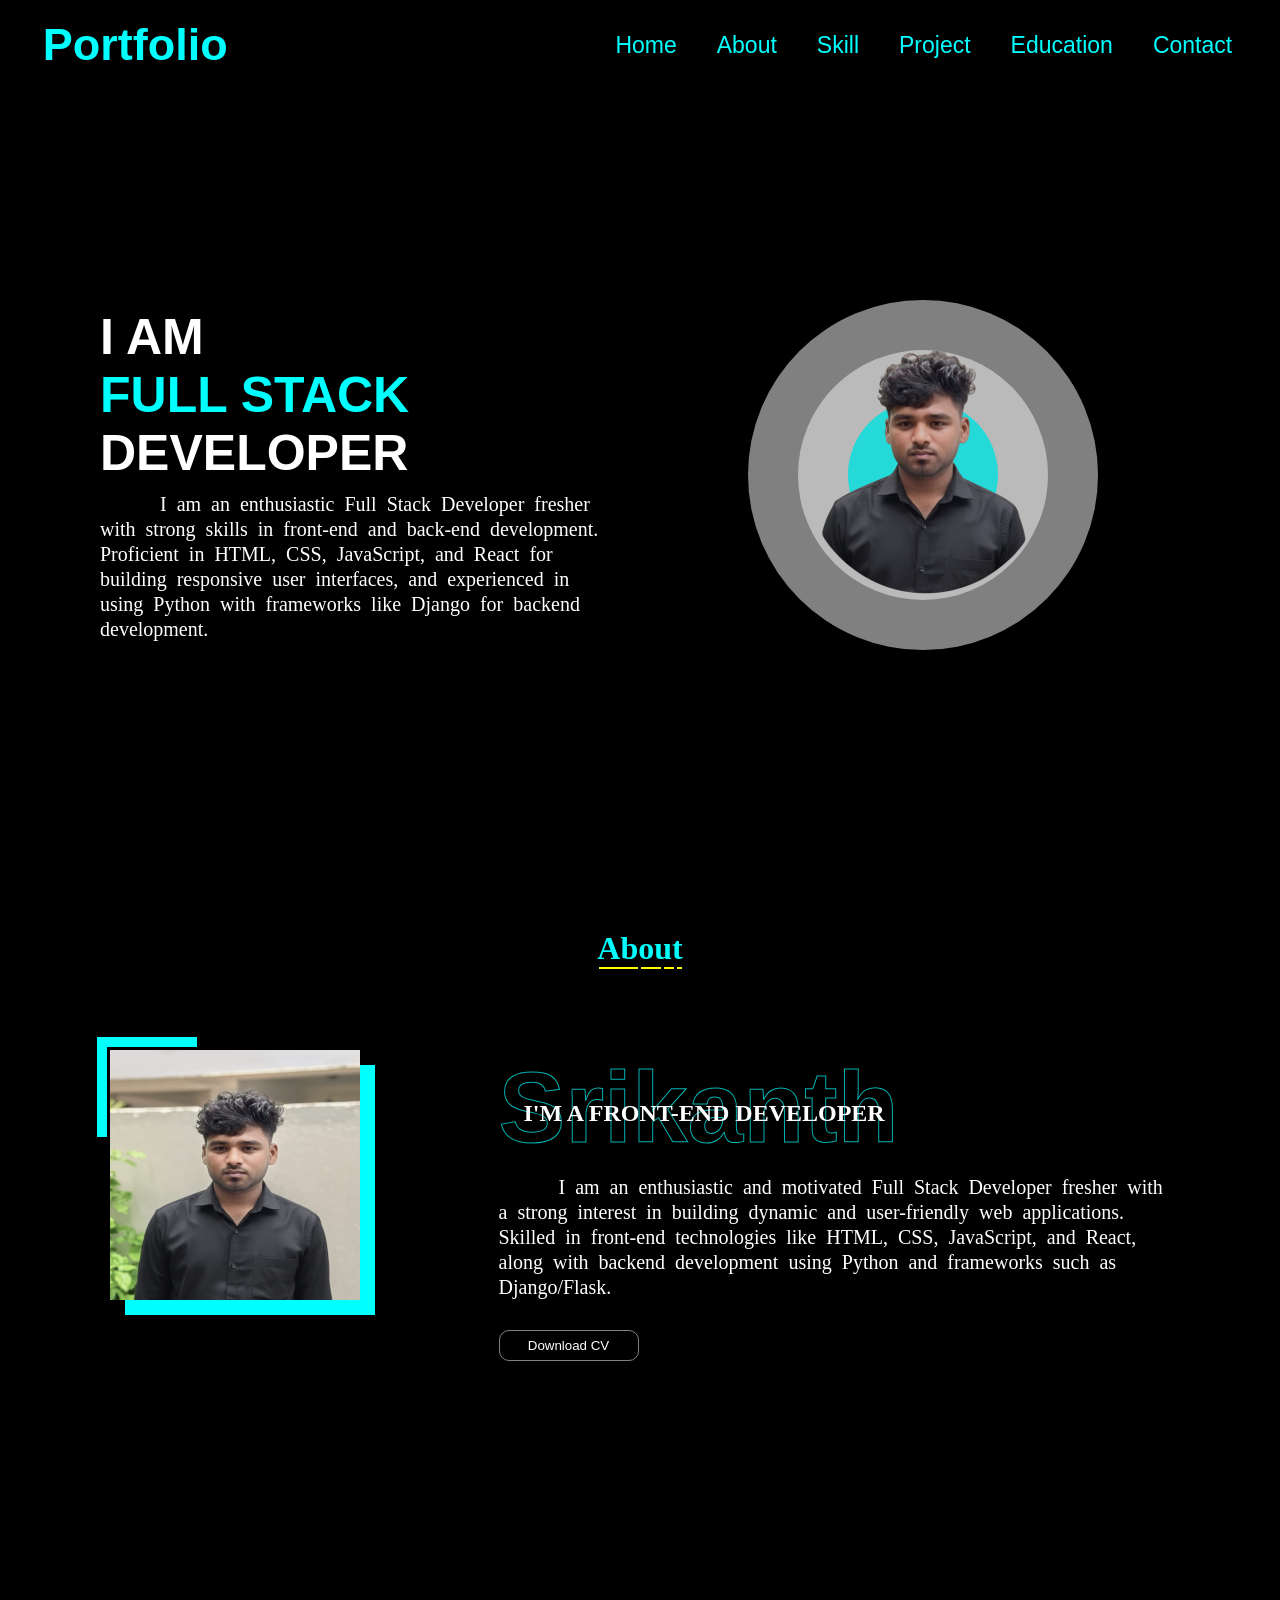
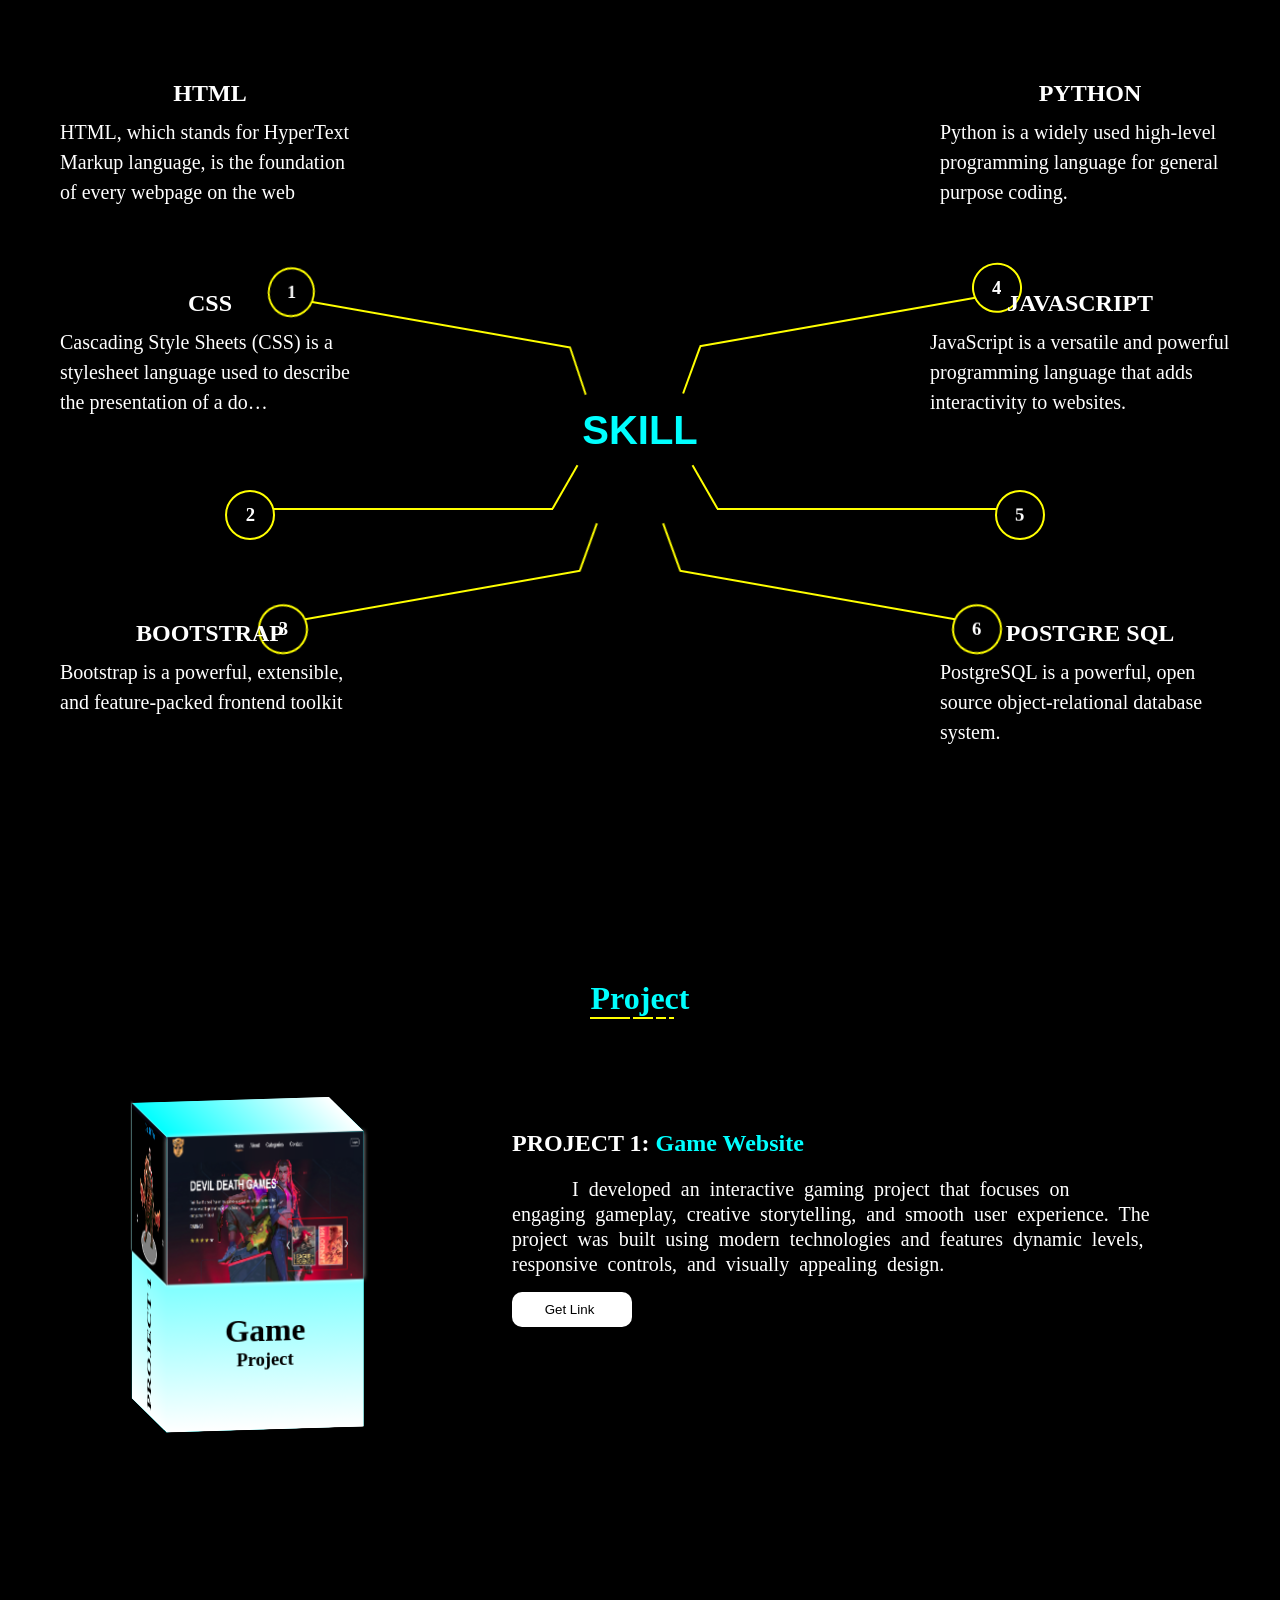
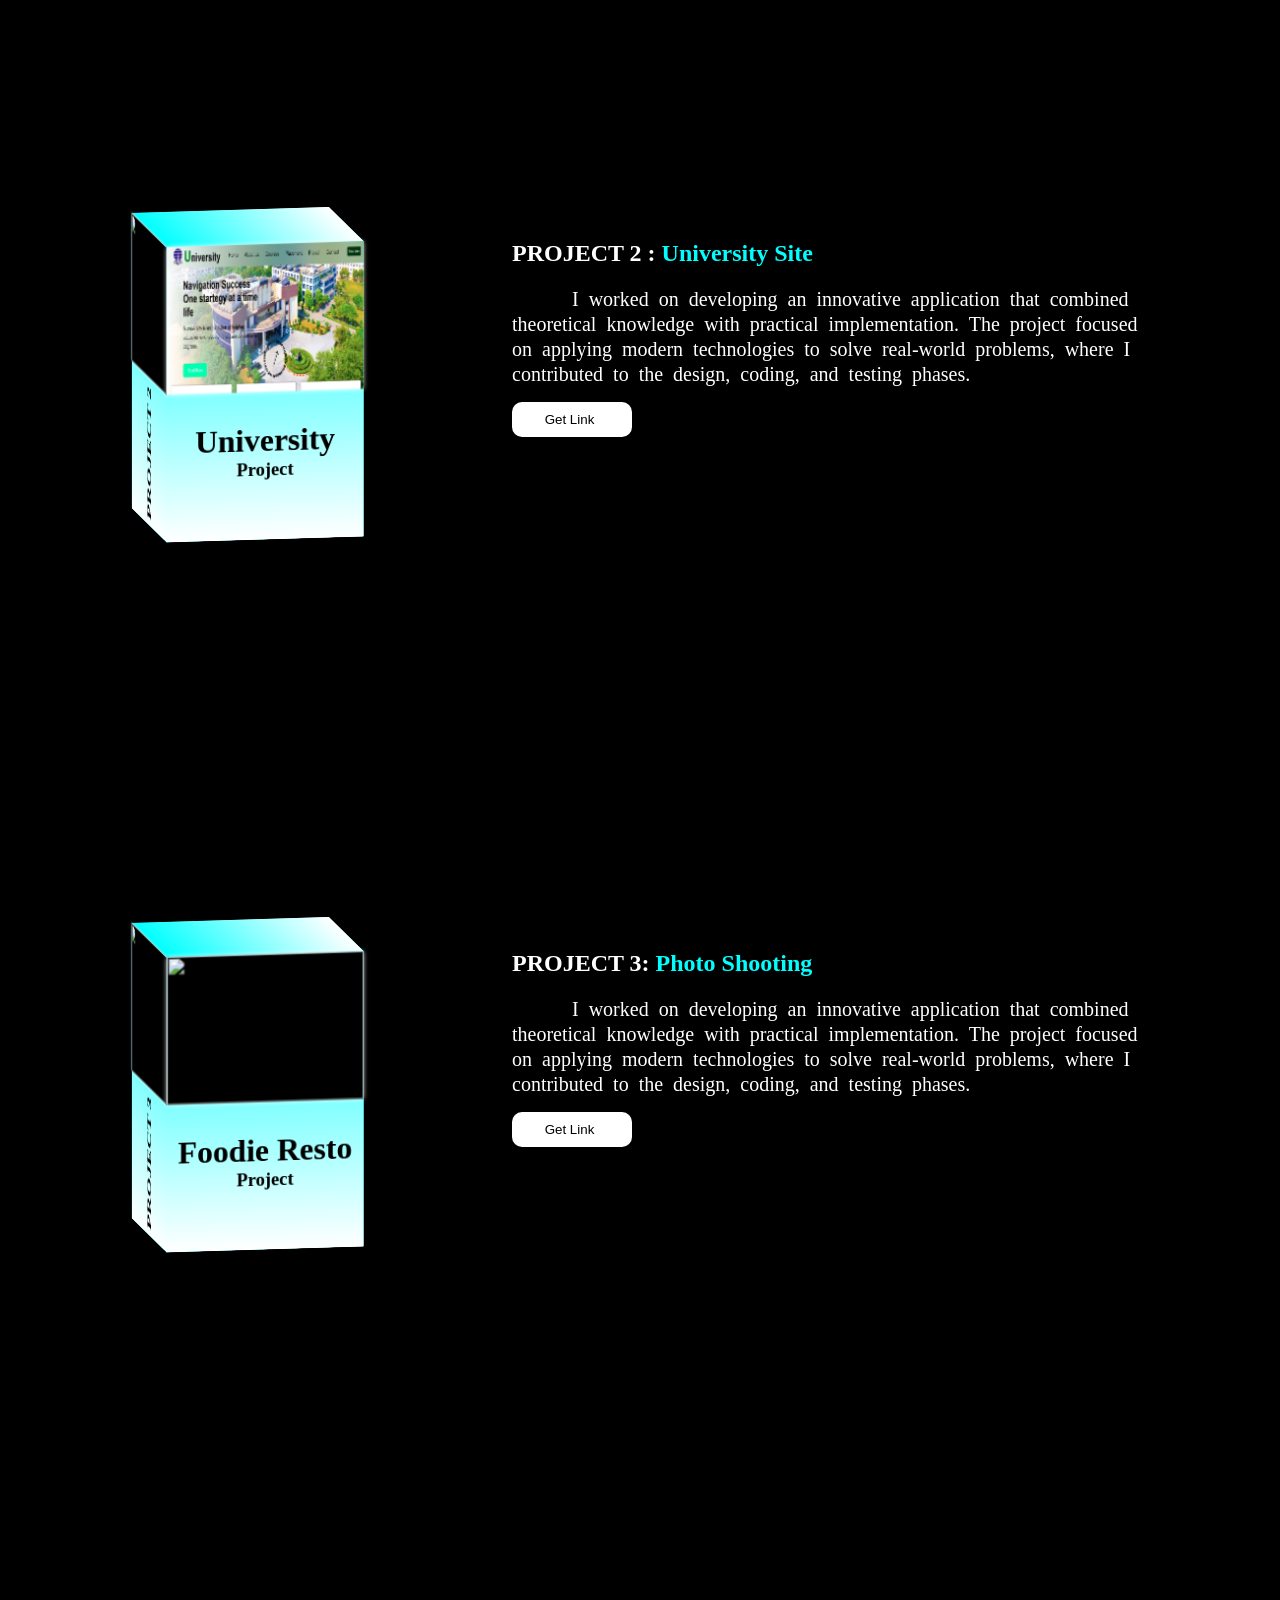
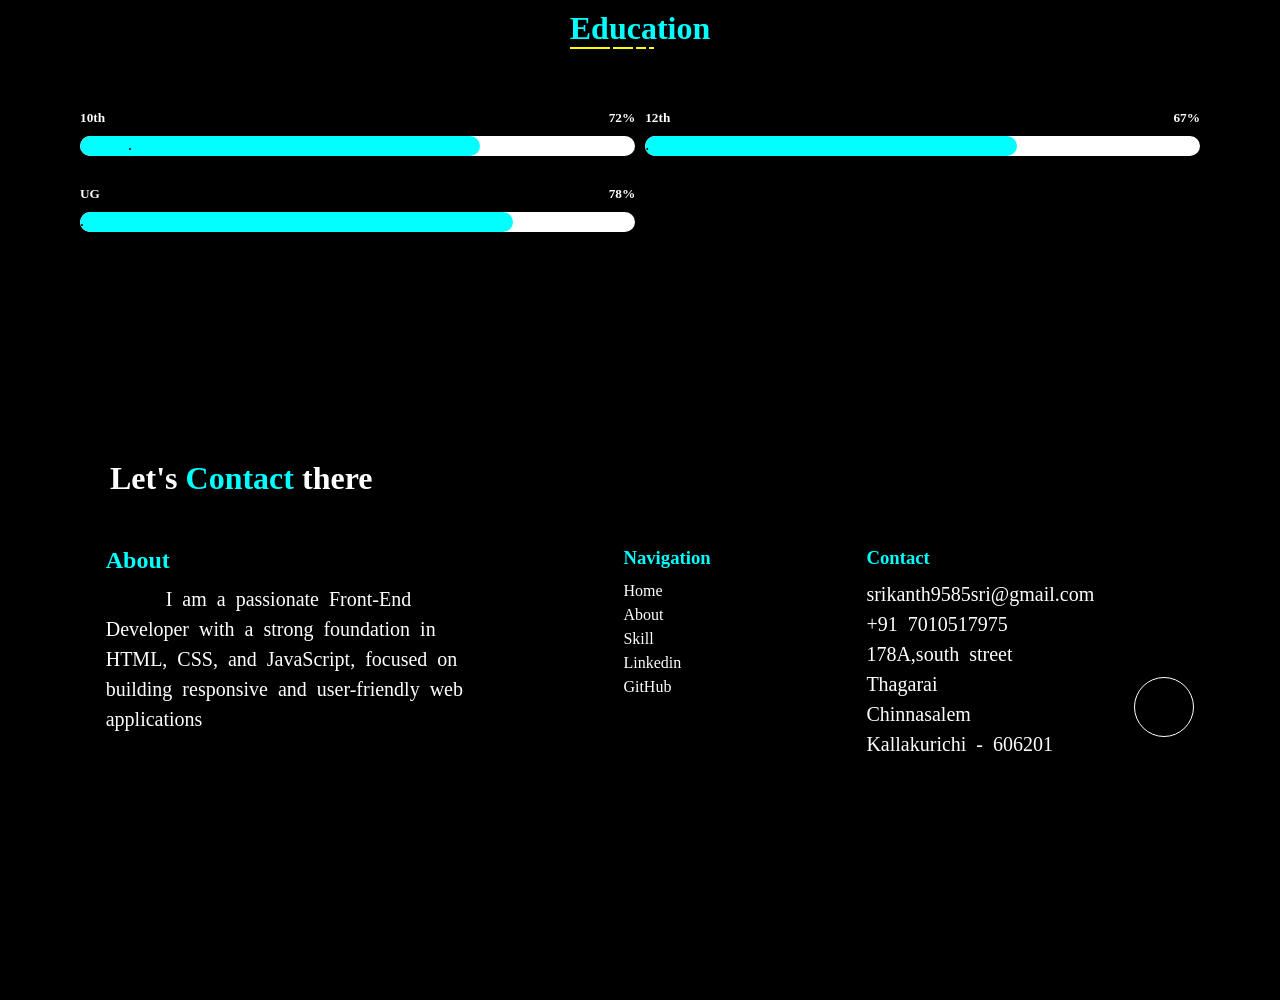
==== index.html @ 0488d689 "Rename index.html.html to index.html" ====
<!DOCTYPE html>
<html>
<head>
    <title>My Portfolio</title>
    <meta name="viewport" content="width=device-width, initial-scale=2.0">
    <link rel="stylesheet" href="https://cdnjs.cloudflare.com/ajax/libs/font-awesome/7.0.1/css/all.min.css" integrity="sha512-2SwdPD6INVrV/lHTZbO2nodKhrnDdJK9/kg2XD1r9uGqPo1cUbujc+IYdlYdEErWNu69gVcYgdxlmVmzTWnetw==" crossorigin="anonymous" referrerpolicy="no-referrer" />
    <link rel="stylesheet" type="text/css" href="./Portfolio.css">
</head>
<body>
    <!--over all div-->
    <div class="main">
        <!--nav bar section-->
        <div class="nav-bar">
            <nav>
                <h1>Portfolio </h1>
                <input type="checkbox" id="abc">
                <label for="abc">
                     <i class="fa-solid fa-bars"></i>
                </label>
                <div class="subNav">
                    <a class="a1" href="#my-info"> Home </a>
                    <a class="a2" href="#my-about"> About </a>
                    <a class="a3" href="#my-skill">Skill</a>
                    <a class="a4" href="#my-skill-2">Skill</a>
                    <a href="#my-project"> Project</a>
                    <a href="#my-eduction">Education</a>
                    <a href="#my-contact">Contact</a>
                    <!-- <div class="empty"></div> -->
                </div>
            </nav>
        </div>
        <!--my carrier-->
          <div class="my-info" id="my-info">
            <!--basic info-->
           <div class="basic-info">
                <h1>I AM </h1>
                <h1>FULL STACK</h1>
                <h1> DEVELOPER</h1>
                <p class="p1">I am an enthusiastic Full Stack Developer fresher with strong skills in front-end and back-end development. Proficient in HTML, CSS, JavaScript, and React for building responsive user interfaces, and experienced in using Python with frameworks like Django for backend development.</p>
            </div>
            <!--my profile pic-->
            <div class="my-profile-pic">
                <div class="circle-1">
                    <div class="circle-2">
                        <div class="circle-3">

                        </div>
                    </div>
                </div>
                <img class="my-pic" src="./sri picture 4.png">
                <p class="p2">I am an enthusiastic Full Stack Developer fresher with strong skills in front-end and back-end development. Proficient in HTML, CSS, JavaScript, and React for building responsive user interfaces, and experienced in using Python with frameworks like Django for backend development.</p>
            </div>
        </div>
        <!--my about page-->
        <div class="my-about" id="my-about">
            <div class="about-one">
                   <h1>About</h1>
                   <div class="line1">
                       <div class="sp">
                        <span></span>
                        <span></span>
                        <span></span>
                        <span></span>
                        </div>
                   </div>
            </div>
            <!--my about pic-->
             <div class="my-about-two">
                <div class="profile-pic-two">
                    <div class="border-1"></div>
                     <img class="my-pic2" src="./srikanth.jpg">
                </div>
                <!--my about content-->
                <div class="my-about-con">
                    <div class="name1">
                        <h1>Srikanth</h1>
                        <h5>I'M A FRONT-END DEVELOPER</h5>
                    </div>
                    <p>I am an enthusiastic and motivated Full Stack Developer fresher with a strong interest in building dynamic and user-friendly web applications. Skilled in front-end technologies like HTML, CSS, JavaScript, and React, along with backend development using Python and frameworks such as Django/Flask.</p>
                    <div class="bttn">
                    
                    <button class="btn1">Download CV <i class="fa-solid fa-file-arrow-down"></i></button>
                    </div>
                </div>
            </div>
         </div>
         <!--my skills-->
         <div class="my-skill" id="my-skill">
             <h1>SKILL</h1>
            <!-- <img src="./Group 2.png"> -->
             <div class="yllow-box">
                <div class="yline-1">
                <div class="codey-1"> </div>
                <div class="codey-2"></div>
                <div class="numy-1"><h3>4</h3></div>
            </div>
            <div class="yline-2">
                <div class="codey-1"> </div>
                <div class="codey-2"></div>
                <div class="numy-2"><h3>1</h3></div>
            </div>
             <div class="yline-3">
                <div class="codey-1"> </div>
                <div class="codey-2"></div>
                <div class="numy-3"><h3>5</h3></div>
            </div>
             <div class="yline-4">
                <div class="codey-1"> </div>
                <div class="codey-2"></div>
                <div class="numy-4"><h3>2</h3></div>
            </div>
             <div class="yline-5">
                <div class="codey-1"> </div>
                <div class="codey-2"></div>
                <div class="numy-6"><h3>3</h3></div>
            </div>
             <div class="yline-6">
                <div class="codey-1"> </div>
                <div class="codey-2"></div>
                <div class="numy-5"><h3>6</h3></div>
            </div>
    
            
            </div>
            <div class=" skill skill-1">
                <h2>HTML</h2>
                <p>HTML, which stands for HyperText Markup language, is the foundation of every webpage on the web </p>
            </div>
            <div class=" skill skill-2">
                <h2>CSS</h2>
                <p>Cascading Style Sheets (CSS) is a stylesheet language used to describe the presentation of a do…</p>
            </div>
            <div class=" skill skill-3">
                <h2>BOOTSTRAP</h2>
                <p>Bootstrap is a powerful, extensible, and feature-packed frontend toolkit</p>
            </div>
            <div class=" skill skill-4">
                <h2>PYTHON</h2>
                <p>Python is a widely used high-level programming language for general purpose coding.</p>
            </div>
            <div class=" skill skill-5">
                <h2>JAVASCRIPT</h2>
                <p>JavaScript is a versatile and powerful programming language that adds interactivity to websites.</p>
            </div>
            <div class=" skill skill-6">
                <h2>POSTGRE SQL</h2>
                <p>PostgreSQL is a powerful, open source object-relational database system.</p>
            </div>
         </div>
         <!--My skill 2-->
         <div class="my-skill-2" id="my-skill-2">
            <div class="about-one">
                   <h1>Skill</h1>
                   <div class="line1">
                       <div class="sp5">
                        <span></span>
                        <span></span>
                        <span></span>
                        <span></span>
                        </div>
                   </div>
            </div>
            <div class="cont-skill">
              <div class="heading">
                <div class="num">
                    1
                </div>
                <div class="hed hed-line">
                    <h2>HTML</h2>
                </div>
              </div>
              <p>HTML, which stands for HyperText Markup language, is the foundation of every webpage on the web </p>
            </div>
             <div class="cont-skill">
              <div class="heading">
                <div class="num">
                    2
                </div>
                <div class="hed hed-line-2">
                    <h2>CSS</h2>
                </div>
              </div>
              <p>HTML, which stands for HyperText Markup language, is the foundation of every webpage on the web </p>
            </div>
             <div class="cont-skill">
              <div class="heading">
                <div class="num">
                    3
                </div>
                <div class="hed hed-line-3">
                    <h2>BOOTSTRAP</h2>
                </div>
              </div>
              <p>HTML, which stands for HyperText Markup language, is the foundation of every webpage on the web </p>
            </div>
             <div class="cont-skill">
              <div class="heading">
                <div class="num">
                    4
                </div>
                <div class="hed hed-line-4">
                    <h2>PYTHON</h2>
                </div>
              </div>
              <p>HTML, which stands for HyperText Markup language, is the foundation of every webpage on the web </p>
            </div>
             <div class="cont-skill">
              <div class="heading">
                <div class="num">
                    5
                </div>
                <div class="hed hed-line-5">
                    <h2>JAVASCRIPT</h2>
                </div>
              </div>
              <p>HTML, which stands for HyperText Markup language, is the foundation of every webpage on the web </p>
            </div>
             <div class="cont-skill">
              <div class="heading">
                <div class="num">
                    6
                </div>
                <div class="hed hed-line-6">
                    <h2>Django</h2>
                </div>
              </div>
              <p>HTML, which stands for HyperText Markup language, is the foundation of every webpage on the web </p>
            </div>
         </div>
         <!--my projects -->
         <div class="my-project" id="my-project">
            <div class="about-one">
                   <h1>Project</h1>
                   <div class="line2">
                       <div class="sp1">
                        <span></span>
                        <span></span>
                        <span></span>
                        <span></span>
                        </div>
                   </div>
            </div>
            <div class="my-project-1">
                    <div class="cube-pro-1">
                        <div class="cube">
                             <div class="face front">
                                <div class="face-1">
                                    <img src="./Screenshot 2025-10-05 213547.png">
                                </div>
                                <div>
                                   <h1>Game</h1>
                                   <h3>Project</h3>
                                </div>
                             </div>
                             <div class="face back"></div>
                             <div class="face right"></div>
                            <div class="face left">
                                <div class="left-1">
                                    <img src="./dddddddddddddd.png">
                                </div>
                                <h2>PROJECT 1</h2>    
                            </div>
                            <div class="face top"></div>
                            <div class="face bottom"></div>
                        </div>  
    
                    </div>
                    <div class="pro-cont-1">
                        <h2>PROJECT 1: <span>Game Website</span></h2>
                        <p>I developed an interactive gaming project that focuses on engaging gameplay, creative storytelling, and smooth user experience. The project was built using modern technologies and features dynamic levels, responsive controls, and visually appealing design.</p>
                        <button> Get Link <i class="fa-solid fa-link link1"></i></button>
                    </div>
            </div>
            <div class="my-project-1">
                    <div class="cube-pro-1">
                        <div class="cube">
                             <div class="face front">
                                <div class="face-1">
                                    <img src="./university.png">
                                </div>
                                <div>
                                   <h1>University</h1>
                                   <h3>Project</h3>
                                </div>
                             </div>
                             <div class="face back"></div>
                             <div class="face right"></div>
                            <div class="face left">
                                <div class="left-1">
                                    <img src="">
                                </div>
                                <h2>PROJECT 2</h2>    
                            </div>
                            <div class="face top"></div>
                            <div class="face bottom"></div>
                        </div>  
    
                    </div>
                    <div class="pro-cont-1">
                        <h2>PROJECT 2 :<span> University Site</span></h2>
                        <p>I worked on developing an innovative application that combined theoretical knowledge with practical implementation. The project focused on applying modern technologies to solve real-world problems, where I contributed to the design, coding, and testing phases.</p>
                        <button>  Get Link <i class="fa-solid fa-link link1"></i></button>
                    </div>
            </div>
            <div class="my-project-1">
                    <div class="cube-pro-1">
                        <div class="cube">
                             <div class="face front">
                                <div class="face-1">
                                    <img src="httpsrses/uploads/thumbnails/course_thumbnails/optimized/course_thumbnail_default_361687457400.jpg">
                                </div>
                                <div>
                                   <h1>Foodie Resto</h1>
                                   <h3>Project</h3>
                                </div>
                             </div>
                             <div class="face back"></div>
                             <div class="face right"></div>
                            <div class="face left">
                                <div class="left-1">
                                    <img src="https://tse1.mm.bing.net/th/id/OIP.FRP3tiXxuG8oW-IWGEvLvAHaHa?w=900&h=900&rs=1&pid=ImgDetMain&o=7&rm=3">
                                </div>
                                <h2>PROJECT 3</h2>    
                            </div>
                            <div class="face top"></div>
                            <div class="face bottom"></div>
                        </div>  
    
                    </div>
                    <div class="pro-cont-1">
                        <h2>PROJECT 3: <span>Photo Shooting</span></h2>
                        <p>I worked on developing an innovative application that combined theoretical knowledge with practical implementation. The project focused on applying modern technologies to solve real-world problems, where I contributed to the design, coding, and testing phases.</p>
                        <button> Get Link <i class="fa-solid fa-link link1"></i></button>
                    </div>
            </div>
            
            

        
    </div>
    <!--my education page-->
    <div class="my-education" id="my-eduction">
        <div class="demo">
         <div class="about-one">
                   <h1>Education</h1>
                   <div class="line3">
                       <div class="sp2">
                        <span></span>
                        <span></span>
                        <span></span>
                        <span></span>
                        </div>
                   </div>
            </div>
            <div class="percentage">
                <!--10th qualification-->
                <div class="tenth">
                    <div class="grade">
                    <h5>10th</h5>
                    <h5>72%</h5>
                   </div>
                    <div class="grade-1">
                    <p class="span1">.</p>
                    </div>
              </div>
              <!--12th qualification-->
                <div class="tenth">
                    <div class="grade">
                    <h5>12th</h5>
                    <h5>67%</h5>
                   </div>
                    <div class="grade-1">
                    <span class="span2">.</span>
                    </div>
              </div>
              <!--UG qualification-->
               <div class="tenth">
                    <div class="grade">
                    <h5>UG</h5>
                    <h5>78%</h5>
                   </div>
                    <div class="grade-1">
                    <span class="span3">.</span>
                    </div>
              </div>
                
            </div>
            
           
        </div>
    </div>
         <div class="my-conact" id="my-contact">
            <h1>Let's <span>Contact</span> there</h1>
            <div class="last-about">
                <div class="last-about-1">
                    <h2>About</h2>
                    <p>I am a passionate Front-End Developer with a strong foundation in HTML, CSS, and JavaScript, focused on building responsive and user-friendly web applications</p>
                    <div class="last-icons">
                        <i class="fa-brands fa-facebook"></i>
                        <i class="fa-brands fa-youtube"></i>
                        <i class="fa-brands fa-instagram"></i>
                        <i class="fa-brands fa-x-twitter"></i>
                    </div>
                </div>
                <div class="navigation">
                    <h3>Navigation</h3>
                    <a>Home</a>
                    <a>About</a>
                    <a>Skill</a>
                    <a>Linkedin</a>
                    <a>GitHub</a>
                </div>
                <div class="contact">
                    <div class="contact-1">
                    <h3>Contact</h3>
                    <p>srikanth9585sri@gmail.com</p>
                    <p>+91 7010517975</p>
                    <p>178A,south street</p>
                    <p>Thagarai</p>
                    <p>Chinnasalem</p>
                    <P>Kallakurichi - 606201</P>
                    </div>
                    <div class="angle">
                          <div class="angles-up">
                             <a href="#my-info"><i class="fa-solid fa-angles-up"></i></a>
                        </div>
                    </div>
                </div>
                
            </div>
         </div>
         <div class="clip-path1">
            <div class="path-1">
                <div class="path-2">
                    <div class="path-cont">
                    <table>
                    <tr><td><a href=""><img class="logo1" src="./logos_google-gmail.png"></a></td> <td><a>srikanth202sri@gmail.com</a></td></tr>
                    <tr><td><a href=""><img class="logo1" src="./Group.png"></a></td> <td><a>+91 7010517975</a></td></tr>
                    <tr><td><a href=""><img class="logo2" src="./Vector.png"></a></td> <td><a>Chennai</a></td></tr>
                    <tr><td><a href=""><img class="logo1" src="./skill-icons_linkedin.png"></a></td> <td><a>Linkedin</a></td></tr>
                    <tr><td><a href=""><img class="logo1" src="./Group (1).png"></a></td> <td><a>GitHub</a></td></tr>
                    </table>
                    <div class="angle">
                          <div class="angles-up-1">
                             <a href="#my-info"><i class="fa-solid fa-angles-up"></i></a>
                        </div>
                    </div>
                    </div>
                </div>
            </div>
         </div>
    </div>
</body>
</html>
---- Portfolio.css ----
@import url('https://fonts.googleapis.com/css2?family=Poppins:ital,wght@0,100;0,200;0,300;0,400;0,500;0,600;0,700;0,800;0,900;1,100;1,200;1,300;1,400;1,500;1,600;1,700;1,800;1,900&display=swap');
* {
    padding: 0px;
    margin: 0px;
    box-sizing: border-box;
}
body
{
    background-color: black;
}
nav {
    width: 98%;
    display: flex;
    justify-content: space-between;
    align-items: center;
    background-color: black;
    font-family: sans-serif;
    position: fixed;
    color: #00FFFF;
    left:50%;
    transform: translateX(-50%);
    padding: 10px 30px;
    z-index: 999;
    top: 0px;
    height: 90px;
    box-shadow: rgba(0, 0, 0, 0.19) 0px 10px 20px, rgba(0, 0, 0, 0.23) 0px 6px 6px;
} 
nav h1 {
    font-size: 45px;
}
nav i
{
    font-size: 25px;
}
nav .subNav {
    display: flex;
    justify-content:center;
    align-items: center;
    gap: 30px;
    transition: all 1s;
    position: relative;
}
nav .subNav a {
    text-decoration: none;
    color: #00FFFF;
    font-size: 23px;
    /* background-color: wheat; */
    padding: 5px;
    font-family: sans-serif;
    position: relative;
    border: none;
    overflow: hidden;
    transition: all 1s;
    border-radius: 5px;
   
}
.subNav a:hover
{
    color: black;
     z-index: 1;
      border-radius: 5px;
}
/* nav .subNav a::before {
    content: "";
    height: 0%;
    width: 100%;
    position: absolute;
    background-color: white;
    left: 0px;
    bottom: 0px;
    transition: all 1s;
} */
nav .subNav a::after {
    content: "";
    height: 100%;
    width: 0%;
    position: absolute;
    background-color: #00FFFF;
    left: 0px;
    top: 0px;
    transition: all 1s;
    border-radius: 5px;
   
    z-index: -1;
}
.a4
{
    display: none;
}
 nav .subNav a:hover::after {
    width: 100%;
}
input:checked~.subNav
{
    right: 5%;
}

.cube {
    margin-top: 40px;
    width: 200px;
    height: 200px;
    position: relative;
    transform-style: preserve-3d;
    animation: spin 5s infinite linear;
    transform: rotateX(-10deg) rotateY(10deg);
}
.face {
    position: absolute;
    width: 200px;
    height: 200px;
    left: 150px;
     animation: face 1s 1;
     /* overflow: hidden; */


}
.face-1
{
    width: 100%;
    height: 50%;
    position: absolute;
    top: 0;
    background-color: black ;
    animation-name: proface;
    animation-timing-function: linear;
    animation-timeline: view();
    animation-range: entry;
}
@keyframes proface 
{
    from 
    {
        transform: scale(0);
    }
    to 
    {
        transform: scale(1);
    }
}
.face-1 img
{
    width: 100%;
    height: 100%;
    box-shadow: 0px 0px 5px white;
}
.left-1 img
{
     width: 100%;
    height: 100%;
    box-shadow: 0px 0px 5px white;
}
.left-1
{
    width: 100%;
    height: 50%;
      position: absolute;
    top: 0;
    background-color: black;
    animation-name: proleft;
    animation-timing-function: linear;
    animation-timeline: view();
    animation-range: entry;
}
@keyframes proleft 
{
    from 
    {
        transform: scale(0);
    }
    to 
    {
        transform: scale(1);
    }
}
.top {
    background-color: white;
    transform: rotateX(90deg) translateZ(100px);
     background-image: linear-gradient(to right, #00FFFF,white);
}
.bottom {
     background-image: linear-gradient(to right, #00FFFF,white);
    transform: rotateX(90deg) translateZ(-200px);
}
.right {
     background-image: linear-gradient(to right, #00FFFF,white);
    transform: rotateY(90deg) translateZ(100px);
    height: 300px;
}
.left {
     background-image: linear-gradient(#00FFFF,white);
    transform: rotateY(-90deg) translateZ(100px);
    height: 300px;
}
.left h2
{
    transform: rotate(270deg) rotateX(-10deg) ;
    font-size: 25px;
    margin-top: 180px;
}
.back{
     background-image: linear-gradient(to right, #00FFFF,white);
    transform: rotateX(-180deg) translateZ(100px);
    height: 300px;

}
.front {
    background-image: linear-gradient(#00FFFF,white);
    transform: rotateX(0deg) translateZ(100px);
    height: 300px;
    display: flex;
    align-items: center;
    padding-top: 120px;
    justify-content: center;
    text-align: center;
}
nav label
{
    display: none;
    color: white;
}
input
{
    display: none;
}
.my-info
{
    padding: 100px;
    padding-top: 50px;
    padding-bottom: 0px;
    display: flex;
    justify-content: space-around;
    align-items: center;
    min-height: 100vh;
    background-color: black;
     animation-name: pro;
    animation-timing-function: linear;
    animation-timeline: view();
    animation-range: entry;
}
.basic-info
{
    width: 50%;
}
.my-info h1
{
    font-size: 50px;
    color: white;
    font-family: sans-serif;
}
.my-info p
{
    color: white;
    padding-top: 10px;
    line-height: 25px;
    font-size: 20px;
    text-align: left;
    word-spacing: 5px;
}
i
{
    color: white;
}
.basic-info h1:nth-child(2)
{
    color: #00FFFF;
   
}
.p2
{
    display: none;
}
.my-profile-pic
{
    position: relative;
    display: flex;
    justify-content: center;
    align-items: center;
    width: 50%;
    margin-left: 50px;
}
.circle-1
{
    
    background-color: gray;
    width: 350px;
    opacity: 1;
    height: 350px;
    display: flex;
    justify-content: center;
    align-items: center;
    border-radius: 50%;
}
.circle-2
{
    background-color: lightgrey;
    width: 250px;
    opacity: 0.7;
    height: 250px;
    display: flex;
    justify-content: center;
    align-items: center;
    border-radius: 50%;
}
.circle-3
{

    background-color: #00FFFF;
    width: 150px;
    height: 150px;
    border-radius: 50%;
}
.my-pic 
{ 
    position: absolute;
    z-index: 9;
    width: 250px;
    height: 250px;
    animation-name: mypic;
    animation-duration: 0.5s;
    animation-iteration-count: 1;
    animation-delay: 0.5s;
}
@keyframes mypic 
{
    0%
    {
        transform: scale(0.3);
        opacity: 0.3;
    }
    10%
    {
        transform: scale(0.4);
        opacity: 0.4;
    }
    20%
    {
        transform: scale(0.5);
        opacity: 0.5;
    }
    30%
    {
        transform: scale(0.6);
        opacity: 0.6;
    }
    40%
    {
        transform: scale(0.7);
        opacity: 0.7;
    }
    50%
    {
        transform: scale(0.8);
        opacity: 0.8;
    }
    60%
    {
        transform: scale(0.9);
        opacity: 0.9;
    }
    70%
    {
        transform: scale(1);
        opacity: 1;
    }
    80%
    {
        transform: scale(1.1);
    }
    90%
    {
        transform: scale(1.2);
        
    }
    95%
    {
        transform: scale(1.1);
    }
    100%
    {
        transform: scale(1);
    }
}
.my-about
{
    min-height: 80vh;
    display: flex;
    box-sizing: unset;
    padding: 30px 0px 30px 0px;
    scroll-margin: 130px;
    flex-direction: column;
     animation-name: pro;
    animation-timing-function: linear;
    animation-timeline: view();
    animation-range: entry;
}
.about-one
{
    text-align: center;
    color: #00FFFF;
    height: 100px;
}
.line1
{
    width: 83px;
    margin: auto;
    justify-content: center;
}
.line1 span, .line2 span, .line3 span
{
    display: inline-block;
    border-top: 2px solid yellow;
    text-align: left;
}
.line2
{
    width: 100px;
    margin: auto;
    justify-content: center;
}
.line3
{
    width: 140px;
    margin: auto;
    justify-content: center;
}
.sp
{
    display: flex;
    justify-content: left;
    text-align: left;
    gap: 3px;
}
.sp1
{
    display: flex;
    justify-content: left;
    text-align: left;
    gap: 3px;
}
.sp2
{
    display: flex;
    justify-content: left;
    text-align: left;
    gap: 3px;
}
.sp5
{
     display: flex;
    justify-content: left;
    text-align: left;
    margin-left: 10px;
    gap: 3px;
    /* overflow: hidden; */
}
.sp5 span:first-child
{
    width: 40px;
    animation-name: code5;
    animation-duration: 1.5s;
    animation-iteration-count: infinite;
}
.sp5 span:nth-child(2)
{
    width: 20px;
    animation-name: code6;
    animation-duration: 1.5s;
    animation-iteration-count: infinite;
}
.sp5 span:nth-child(3)
{
    width: 10px;
    animation-name: code7;
    animation-duration: 1.5s;
    animation-iteration-count: infinite;
}
.sp5 span:last-child
{
    width: 5px;
    animation-name: code8;
    animation-duration: 1.5s;
    animation-iteration-count: infinite;
}
@keyframes code5
{
    0%
    {
        width: 22px;
    }
    50%{
        width: 0px;
    }
    100%
    {
        width: 22px;
    }
}
@keyframes code6
{
    0%
    {
        width: 18px;
    }
    50%{
        width: 0px;
    }
    100%
    {
        width: 18px;
    }
}
@keyframes code7
{
    0%
    {
        width: 10px;
    }
    50%{
        width: 0px;
    }
    100%
    {
        width: 10px;
    }
}
@keyframes code8
{
    0%
    {
        width: 5px;
    }
    50%{
        width: 0px;
    }
    100%
    {
        width: 5px;
    }
}
.sp span:first-child
{
    width: 40px;
    animation-name: code1;
    animation-duration: 1.5s;
    animation-iteration-count: infinite;
}
.sp span:nth-child(2)
{
    width: 20px;
    animation-name: code2;
    animation-duration: 1.5s;
    animation-iteration-count: infinite;
}
.sp span:nth-child(3)
{
    width: 10px;
    animation-name: code3;
    animation-duration: 1.5s;
    animation-iteration-count: infinite;
}
.sp span:last-child
{
    width: 5px;
    animation-name: code4;
    animation-duration: 1.5s;
    animation-iteration-count: infinite;
}
p
{
    text-align: justify;    
}
.my-about-two
{

    display: flex;
    gap: 80px;
    margin-top: 20px;
    justify-content: space-around;
    padding: 0px 80px 0px 80px;
}
.sp1 span:first-child
{
    width: 40px;
    animation-name: line1;
    animation-duration: 1.5s;
    animation-iteration-count: infinite;
}
.sp1 span:nth-child(2)
{
    width: 20px;
    animation-name: line2;
    animation-duration: 1.5s;
    animation-iteration-count: infinite;
}
.sp1 span:nth-child(3)
{
    width: 10px;
    animation-name: line3;
    animation-duration: 1.5s;
    animation-iteration-count: infinite;
}
.sp1 span:last-child
{
    width: 5px;
    animation-name: line4;
    animation-duration: 1.5s;
    animation-iteration-count: infinite;
}
.sp2 span:first-child
{
    width: 40px;
    animation-name: line1;
    animation-duration: 1.5s;
    animation-iteration-count: infinite;
}
.sp2 span:nth-child(2)
{
    width: 20px;
    animation-name: line2;
    animation-duration: 1.5s;
    animation-iteration-count: infinite;
}
.sp2 span:nth-child(3)
{
    width: 10px;
    animation-name: line3;
    animation-duration: 1.5s;
    animation-iteration-count: infinite;
}
.sp2 span:last-child
{
    width: 5px;
    animation-name: line4;
    animation-duration: 1.5s;
    animation-iteration-count: infinite;
}
.my-about-con
{
    width: 60%;
     animation-name: pro;
    animation-timing-function: linear;
    animation-timeline: view();
    animation-range: entry;
}
.my-about-con p
{
    color: white;
    padding-top: 10px;
    line-height: 25px;
    font-size: 20px;
    text-align: left;
    word-spacing: 5px;

}
.profile-pic-two
{
    width: 250px;
    height: 250px;
    box-shadow: 15px 15px 0px #00FFFF;
    position: relative;
     animation-name: pro;
    animation-timing-function: linear;
    animation-timeline: view();
    animation-range: entry;
}
.heading
{
    position: relative;
    width: 200px;
    height: 80px;
    left: -60px;
}
.cont-skill
{
    padding-left: 60px;
    margin: 0px 30px 20px 30px;
    padding-right: 10px;

     animation-name: pro;
    animation-timing-function: linear;
    animation-timeline: view();
    animation-range: entry;
}
.cont-skill p
{
    color: white;
    margin-top: -40px;
     line-height: 25px;
    font-size: 20px;
}
.hed
{
    border-bottom: 2px solid yellow;
    width: 90px;
    color: white;
    padding: 5px 10px 2px 10px;
    position: absolute;
    left: 48px;
    top: -5px;
}
.hed-line-2
{
    width: 60px;
}
.hed-line-3
{
    width: 160px;
}
.hed-line-4
{
    width: 115px;
}
.hed-line-5
{
    width: 157px;
}
.num
{
    position: absolute;
    border: 2px solid yellow;
    width: 50px;
    height: 50px;
    display: flex;
    border-radius: 50%;
    color: white;
    justify-content: center;
    align-items: center;
}
.border-1
{
    height: 100px;
    width: 100px;
    position: absolute;
    border-left: 10px solid #00FFFF;
    border-top: 10px solid #00FFFF;
    top: -13px;
    left: -13px;
}
.my-pic2
{
    width: 100%;
    height: 100%;
}
.name1
{
    position: relative;
}
.name1 h5
{
    color: white;
    position: absolute;
    top: 50px;
    font-size: 24px;
    left:25px;
}
.bttn i
{
    color: #00FFFF;
}
.bttn
{
    display: flex;
    flex-direction: column;
    margin-top: 15px;
    
}

.btn1
{
    margin-top: 15px;
    background-color: black;
    border: 1px solid grey;
    color: white;
    padding: 7px 12px 7px 12px;
    border-radius: 10px;
    width: 140px;
}
.name1 h1
{
    font-size: 100px;
    font-family: sans-serif;
    -webkit-text-stroke-width: 1px;
    -webkit-text-stroke-color: #00FFFF;
    opacity: 0.7;
    animation: text1 3s infinite;
}
@keyframes text1
{
    0%
    {
        opacity: 0.3;
    }
    20%
    {
        opacity: 0.7;
    }
    40%
    {
        opacity: 1;
    }
    60%
    {
        opacity: 0.8;
    }
    80%
    {
        opacity: 0.5;
    }
    100%
    {
        opacity: 0.4;
    }
}
/* .subNav a:nth-child(2):hover 
{
    color: #00FFFF;
    background-color: red;
} */
.my-skill
{
    min-height: 100vh;
    width: 100%;
    text-align: center;
    position: relative;
     display: flex;
    justify-content: center;
    align-items: center;
    color: white;
    padding: 100px;
    padding-top: 200px;
    padding-bottom: 0px;
    scroll-margin: 100px;
     animation-name: pro;
    animation-timing-function: linear;
    animation-timeline: view();
    animation-range: entry;
}
.my-skill img
{
    width: 80%;
    height: 400px;
   
}
.skill
{
     width: 300px;
    height: 100px;
}
.skill-1
{
    position: absolute;
    top: -10px;
    left: 60px;
    text-align: left;
     animation-name: pro;
    animation-timing-function: linear;
    animation-timeline: view();
    animation-range: entry;
}
.skill-2
{
   
    position: absolute;
    top: 200px;
    left: 60px;
    text-align: left;
     animation-name: pro;
    animation-timing-function: linear;
    animation-timeline: view();
    animation-range: entry;
}
.skill-3
{
   
    position: absolute;
    top: 530px;
    left: 60px;
    text-align: left;
     animation-name: pro;
    animation-timing-function: linear;
    animation-timeline: view();
    animation-range: entry;
}
.skill p
{
    word-spacing: 0px;
    text-indent: 0em;
}
.yline-1
{
    height: 100px;
    width: 400px;
    position: relative;
    padding-top: 50px;
    transform: rotate(350deg);
    top: -63px;
    left: 220px;
}
.yline-2
{
   height: 100px;
    width: 400px;
    position: relative;
    padding-top: 50px;
    transform: rotate(10deg) rotateY(200deg);
    top: -160px;
    left: -220px;
}
.yline-3
{
     height: 100px;
    width: 400px;
    position: relative;
    padding-top: 50px;
    transform: rotate(0deg) rotateY(180deg) rotateZ(180deg);
    top: -70px;
    left: 240px;
}
.yline-4
{
     height: 100px;
    width: 400px;
    position: relative;
    padding-top: 50px;
    transform: rotate(0deg) rotateY(0deg) rotateZ(180deg);
    top: -170px;
    left: -250px;
}
.yline-5
{
     height: 100px;
    width: 400px;
    position: relative;
    padding-top: 50px;
    transform: rotate(350deg) rotateY(0deg) rotateZ(180deg);
    top: -180px;
    left: -220px;
}
.yline-6
{
      height: 100px;
    width: 400px;
    position: relative;
    padding-top: 50px;
    transform: rotate(10deg) rotateY(180deg) rotateZ(180deg);
    top: -280px;
    left: 200px;
}
.codey-1
{
    position: absolute;
    width: 50px;
    top: 72px;
    height: 2px;
    background-color: yellow;
    transform: rotate(120deg);
}
.codey-2
{
    position: absolute;
    width: 280px;
    left: 37px;
    height: 2px;
    background-color: yellow;
    transform: rotate(0deg);
}
.codey-3
{
     position: absolute;
    width: 80px;
    left: 37px;
    height: 2px;
    background-color: yellow;
    transform: rotate(0deg);
}
.cody-4
{
    position: absolute;
    width: 50px;
    top: 72px;
    height: 2px;
    background-color: yellow;
    transform: rotate(120deg);
}
.numy-2
{
     height: 50px;
    width: 50px;
    display: flex;
    position: absolute;
    left: 315px;
    top: 20px;
    justify-content: center;
    align-items: center;
    border: 2px solid yellow;
    border-radius: 50%;
}
.numy-4 h3
{
  transform: rotateX(0deg) rotateZ(180deg);   
}
.numy-2 h3
{
    transform: rotateX(200deg) rotateZ(170deg);
}
.numy-3 h3
{
    transform: rotateX(200deg) rotateZ(0deg);
}
.numy-3
{
      height: 50px;
    width: 50px;
    display: flex;
    position: absolute;
    left: 315px;
    top: 20px;
    justify-content: center;
    align-items: center;
    border: 2px solid yellow;
    border-radius: 50%;
}
.numy-6
{
      height: 50px;
    width: 50px;
    display: flex;
    position: absolute;
    left: 315px;
    top: 20px;
    justify-content: center;
    align-items: center;
    border: 2px solid yellow;
    border-radius: 50%;
}
.numy-5 h3
{
     transform: rotateX(200deg) rotateZ(350deg);
}
.numy-1 h3
{
    transform: rotateX(0deg) rotateZ(10deg);
}
.numy-6 h3
{
     transform: rotateX(0deg) rotateZ(190deg);
}
.numy-5
{
       height: 50px;
    width: 50px;
    display: flex;
    position: absolute;
    left: 315px;
    top: 20px;
    justify-content: center;
    align-items: center;
    border: 2px solid yellow;
    border-radius: 50%;
}
.numy-4
{
      height: 50px;
    width: 50px;
    display: flex;
    position: absolute;
    left: 315px;
    top: 20px;
    justify-content: center;
    align-items: center;
    border: 2px solid yellow;
    border-radius: 50%;
}
.numy-1
{
    height: 50px;
    width: 50px;
    display: flex;
    position: absolute;
    left: 315px;
    top: 20px;
    justify-content: center;
    align-items: center;
    border: 2px solid yellow;
    border-radius: 50%;
}
.skill-4
{
   
    position: absolute;
    top: -10px;
    right: 40px;
    text-align: left;
     animation-name: pro;
    animation-timing-function: linear;
    animation-timeline: view();
    animation-range: entry;
}
.skill-5
{
   
    position: absolute;
    top: 200px;
    right: 50px;
    text-align: left;
     animation-name: pro;
    animation-timing-function: linear;
    animation-timeline: view();
    animation-range: entry;
}
.skill-6
{
   
    position: absolute;
    top: 530px;
    right: 40px;
    text-align: left;
     animation-name: pro;
    animation-timing-function: linear;
    animation-timeline: view();
    animation-range: entry;
}
.my-skill h1
{
    color: #00FFFF;
    position: absolute;
    font-size: 40px;
    font-family: sans-serif;
    margin-top: -400px;
}
.skill h2
{
    text-align: center;
    margin: 10px;
}
.my-skill-2
{
    display: none;
    scroll-margin: 100px;
     animation-name: pro;
    animation-timing-function: linear;
    animation-timeline: view();
    animation-range: entry;
}
.my-project
{
    scroll-margin: -50px;
     animation-name: pro;
    animation-timing-function: linear;
    animation-timeline: view();
    animation-range: entry;
}

.pro-cont-1 h2
{
    margin-bottom: 20px;
}
.pro-cont-1 h2 span
{
    color: #00FFFF;
}
.pro-cont-1 p
{
    font-size: 20px;
    line-height: 25px;
}
.my-project-1
{
    display: flex;
    min-height: 70vh;
    margin-bottom: 80px;
    /* animation-name: pro;
    animation-timing-function: linear;
    animation-timeline: view();
    animation-range: entry; */
}
@keyframes pro 
{
    0%
    {
        opacity: 0.8;
        transform: scale(0.8);
    }
    /* 50%
    {
        opacity: 0.9;
        transform: scale(0.9);
    } */
    /* 80%
    {
        opacity: 0.8;
        transform: scale(0.9);
    }  */
     100%
    {
        opacity: 1;
        transform: scale(1);
    } 
} 
.pro-cont-1 button
{
    background-color: white;
    color: black;
    padding: 10px 15px 10px 15px;
    width: 120px;
    border: none;
    border-radius: 10px;
    margin-top: 15px;
    transition: all 0.5s;
}
.pro-cont-1 button:hover
{
    background-color: #00FFFF;
    font-size: 15px;
}
.pro-cont-1 button i
{
    transition: all 0.5s;
    margin-left: 5px;
}
.pro-cont-1 button:hover i
{
    transform: scale(1.2);
}
.link1
{
    color: black;
}
.cube-pro-1
{
    width: 40%;
}
.pro-cont-1
{
    color: white;
    padding-top: 50px;
    width: 50%;
      animation-name: pro;
    animation-timing-function: linear;
    animation-timeline: view();
    animation-range: entry;
}
.skill p
{
    line-height: 1.5;
    font-size: 20px;
}
.my-project
{
    min-height: 100vh;
    scroll-margin: 100px;
}
.my-education
{
    min-height: 50vh;
    scroll-margin: 100px;
     animation-name: pro;
    animation-timing-function: linear;
    animation-timeline: view();
    animation-range: entry;
}
.percentage
{
    padding: 0px 80px 0px 80px;
    display: grid;
    grid-template-columns: auto auto;
    gap: 10px;
}
.grade
{
    display: flex;
    justify-content: space-between;
    color: white;
}
.tenth
{
    min-width: 50%;
   
}
.grade-1
{

    width: 100%;
    background-color: white;
    height: 20px;
    border-radius: 10px;
    margin-top: 10px;
    margin-bottom: 20px;
    overflow: hidden;
   
}
.span1
{
    background-color: #00FFFF;
    width: 72%;
    height: 100%;
    display: inline-block;
    border-radius: 10px;
}

.span2
{
     background-color: #00FFFF;
    width: 67%;
    height: 100%;
    display: inline-block;
    border-radius: 10px;
}
.span3
{
     background-color: #00FFFF;
    width: 78%;
    height: 100%;
    display: inline-block;
    border-radius: 10px;
}
.my-conact
{
    padding: 0px 20px 0px 20px;
    min-height: 60vh;
     animation-name: pro;
    animation-timing-function: linear;
    animation-timeline: view();
    animation-range: entry;
}
.my-conact h1
{
    color: white;
    padding-bottom: 50px;
    margin-left: 90px;
}
.my-conact>h1 span
{
    color: #00FFFF;
}
.last-about-1 h2
{
    margin-bottom: 10px;
}
.last-about-1
{
    color: white;
    width: 30%;
}
.last-about h3
{
    color: #00FFFF;
    margin-bottom: 10px;
}
.last-about p
{
    line-height: 1.5;
    font-size: 20px;
}
.last-about a
{
    display: block;
    line-height: 1.5;
}
.last-icons i
{
    color: #00FFFF;
    font-size: 30px;
    margin-top: 15px;
}
.last-about
{
    display: flex;
    flex-wrap: wrap;
    justify-content: space-evenly;

    color: white;
    gap: 60px;
    padding-bottom: 80px;
}
.contact
{
    display: flex;
}
.contact-1 h3
{
    margin-left: 60px;
}
.contact-1
{
    margin-left: -50px;
}
.angles-up
{
    height: 60px;
    width: 60px;
    margin-top: 130px;
    margin-left: 50%;
    display: flex;
    justify-content: center;
    align-items: center;
    border: 1px solid white;
    border-radius: 50%;
    margin-right: 20px;
}
.angles-up-1
{
    height: 30px;
    width: 30px;
    margin-top: -30px;
    margin-left: 80%;
    display: flex;
    justify-content: center;
    align-items: center;
    border: 1px solid white;
    border-radius: 50%;
    margin-right: 20px;
}
.last-about-1 h2
{
    color: #00FFFF;
}
.clip-path1
{
    min-height: 40vh;
    width: 100%;
    display: none;
}
.path-1
{
    height: 350px;
    width: 100%;
    padding: 30px 0px 0px 0px;
    background-color: lime;
    border-start-end-radius: 95% 60%;
}
.path-2
{
    background-color: #00FFFF;
    height: 320px;
    width: 100%;
     border-start-start-radius: 0% 0%;
     border-start-end-radius: 80% 60%;
     padding-top: 80px;
     display: flex;
     flex-direction: column;
     text-align: left;
     align-items: center;

    
}
.path-cont
{
    text-align: left;
    width: 260px;
    margin-top: 5px;
}
.path-cont p
{
    line-height: 30px;
    font-weight: bold;
    text-align: left;
}
.path-cont  .logo1
{
    width: 30px;
    height: 25px;
    margin-right: 10px;
}
.path-cont td
{
    padding-top: 10px;
    font-size: 20px;
}
.path-cont p a:nth-child(2)
{
    margin-left: 0px;
    margin-top: -30px;
    display: inline-block;
}
.logo2
{
    height: 35px;
    width: 25px;
}
p
{
    text-indent: 3em;
    text-align: left;
    word-spacing: 5px;

}
@keyframes code1
{
    0%
    {
        width: 35px;
    }
    50% 
    {
        width: 0px;
    }
    100%
    {
        width: 35px;
    }
    
}
@keyframes code2
{
    0%
    {
        width: 23px;
    }
    50% 
    {
        width: 0px;
    }
    100%
    {
        width: 23px;
    }
    
}
@keyframes code3
{
    0%
    {
        width: 14px;
    }
    50% 
    {
        width: 0px;
    }
    100%
    {
        width: 14px;
    }
    
}
@keyframes code4
{
    0%
    {
        width: 8px;
    }
    50% 
    {
        width: 0px;
    }
    100%
    {
        width:8px;
    }
}
@keyframes line1
{
    0%
    {
        width: 70px;
    }
    50% 
    {
        width: 0px;
    }
    100%
    {
        width: 70px;
    }
    
}
@keyframes line2
{
    0%
    {
        width: 40px;
    }
    50% 
    {
        width: 0px;
    }
    100%
    {
        width: 40px;
    }
    
}
@keyframes line3
{
    0%
    {
        width: 22px;
    }
    50% 
    {
        width: 0px;
    }
    100%
    {
        width: 22px;
    }
    
}
@keyframes line4
{
    0%
    {
        width: 12px;
    }
    50% 
    {
        width: 0px;
    }
    100%
    {
        width:12px;
    }
}
@media only screen and (min-width:300px) and (max-width:970px)
{   
    .my-skill
{
    display: none;
}
.my-skill-2
{
    display: block;
}
.cont-skill
{
    margin: 20px 20px 0px 20px;
}
}
@media only screen and (min-width:600px) and (max-width:981px)
{
    nav .subNav{
        position: fixed;
        background-color: rgba(255, 255, 255, 0.5);
        right: -50%;
        top: 92px;
        width: 150px;
        padding: 17px;
        min-height: 50vh;
        border-radius: 5px;
        flex-direction: column;
         justify-content:left;
        align-items: start;
        padding-top: 0px;
        
    }
    .subNav a 
    {
        color: white;
    }
    .a1 
    {
        margin-top: 15px;
    }
    nav label
    {
        display: block;
        color: white;
    }
    nav .subNav
    {
        gap: 10px;
    }
    i 
    {
        color: white;
    }
    .my-info
    {
        flex-direction: column;
        padding: 50px;
        padding-top: 100px;
    }
    /* .my-about-two
    {
        min-height: 100vh;
        display: flex;
    flex-direction: column;
    gap: 20px;
     padding: 30px;
    } */
    .my-pic
    {
        top: 50px;
    }
    .basic-info
    {
        width: 100%;
    }
    .my-profile-pic
    {
        flex-direction: column;
        width: 100%;
        margin-left: 0px;
    }
    .p1
    {
        display: none;
    }
    .p2
    {
        display: block;
        width: 100%;
    }
    .my-project-1
    {
        flex-direction: column;
    }
    .face
    {
        left: 0;
    }
    .cube-pro-1
    {
        width: 100%;
        display: flex;
        align-items: center;
        justify-content: center;
    }
    .profile-pic-two
    {
        margin-top: 60px;
    }
    .pro-cont-1
    {
        width: 100%;
        padding: 50px;
        margin-top: 100px;
    
    }
    .name1 h5
    {
        font-size: 22px;
    }
}
@media only screen and (min-width:300px) and (max-width:600px)
{
    nav .subNav{
        position: fixed;
        background-color: rgba(255, 255, 255, 0.5);
        right: -50%;
        top: 92px;
        width: 150px;
        padding: 20px;
        min-height: 50vh;
        border-radius: 5px;
        flex-direction: column;
         justify-content:left;
        align-items: start;
        padding-top: 0px;
        
    }
    .subNav a 
    {
        color: white;
    }
    .a1 
    {
        margin-top: 15px;
    }
    nav label
    {
        display: block;
        color: white;
    }
    nav .subNav
    {
        gap: 10px;
    }
    i 
    {
        color: white;
    }
    .my-info
    {
        flex-direction:column;
        padding: 10px;
        text-align: center;
        gap: 20px;
        margin-top: 100px;
        scroll-margin: 100px;
    }
    .basic-info
    {
        width: 100%;
    }
    .my-profile-pic
    {
        width: 100%;
        flex-direction: column;
        margin-left: 0px;
    }
    .p1
    {
        display: none;
    }
    .profile-pic-two
    {
        margin: auto;
    }
    .p2
    {
        display: block;
        padding: 20px;
    }
    .my-info h1
    {
    font-size: 40px;
    color: white;
    font-family: sans-serif;
    text-align: left;
    width: 80%;
    margin: auto;
    }
    .my-p
    .my-info p
    {
        text-align: left;
        font-size: 17px;
    }
    .circle-1
{
    
    background-color:lightgray;
    width: 240px;
    opacity: 0.7;
    height: 240px;
    display: flex;
    justify-content: center;
    align-items: center;
    border-radius: 50%;
}
.circle-2
{
     background-color: gray;
    width: 180px;
    opacity: 0.7;
    height: 180px;
    display: flex;
    justify-content: center;
    align-items: center;
    border-radius: 50%;
}
.circle-3
{
    background-color: #00FFFF;
    width: 100px;
    height: 100px;
    border-radius: 50%;
}
.my-pic 
{
     z-index: 9;
    width: 150px;
    height: 150px;
    top: 50px;
}
.about-one
{
    margin-top: 10px;
}
.a3
{
    display: none;
}
.a4
{
    display: inline;
}
.my-about-two
{

    display: flex;
    flex-direction: column;
    gap: 20px;
     padding: 30px;
}
.name1 h1
{
    font-size: 65px;
    font-family: sans-serif;
    -webkit-text-stroke-width: 1px;
    -webkit-text-stroke-color: #00FFFF;

    opacity: 0.7;
}
.my-conact
{
    scroll-margin: 80px;
}
.my-about
{
    scroll-margin: 100px;
}
.my-about-con
{
    width: 100%;
}
.my-project-1
{
    flex-direction: column;
    min-height: 100vh;
    margin-top: 20px;
}
.my-education
{
    scroll-margin: 100px;
}
.cube-pro-1
{
    width: 100%;
    display: flex;
    justify-content: center;
    align-items: center;
}
.face
{
    left: 0;
}
.name1 h5
{
    color: white;
    position: absolute;
    top: 33px;
    font-size: 16px;
    left:13px;
}
.pro-cont-1
{
    width: 100%;
    padding: 20px;
    margin-top: 150px;
}
.my-conact
{
    padding: 10px;
}
.last-about
{
    flex-direction: column;
    padding: 10px;
}
.last-about-1, .navigation, .contact
{
    width: 100%;
}

.percentage
{
    grid-template-columns: auto;
    padding: 20px;
    
}
.grade-1
{
    width: 100%;
}
.tenth
{
    width: 100%;
}
.my-about
{
    padding-bottom: 0px;
}



 .my-conact
    {
        display: none;
    }
    .clip-path1
    {
        display: block;
    }
}
@media only screen and (min-width:600px) and (max-width:800px)
{
    .last-about-1, .navigation, .contact
    {
        width: 40%;
    }
    .last-about
    {
        justify-content: center;
    }
}
@media only screen and (min-width:600px) and (max-width:825px)
{
    .my-about-two
    {
        flex-direction: column;
        gap: 20px;
        padding-bottom: 0px;
    }
    .btn1
    {
        margin-top: 120px;
    }
    .profile-pic-two
    {
        margin: auto;
    }
    .my-about-con
    {
        width: 100%;
    }
    .my-skill
   {
        display: none;
    }
    .my-skill-2
    {
        display: block;
    }
    .bttn
    {
        margin-top: -100px;
    }
    .my-conact h1
    {
        margin-left: 0px;
    }
   
}
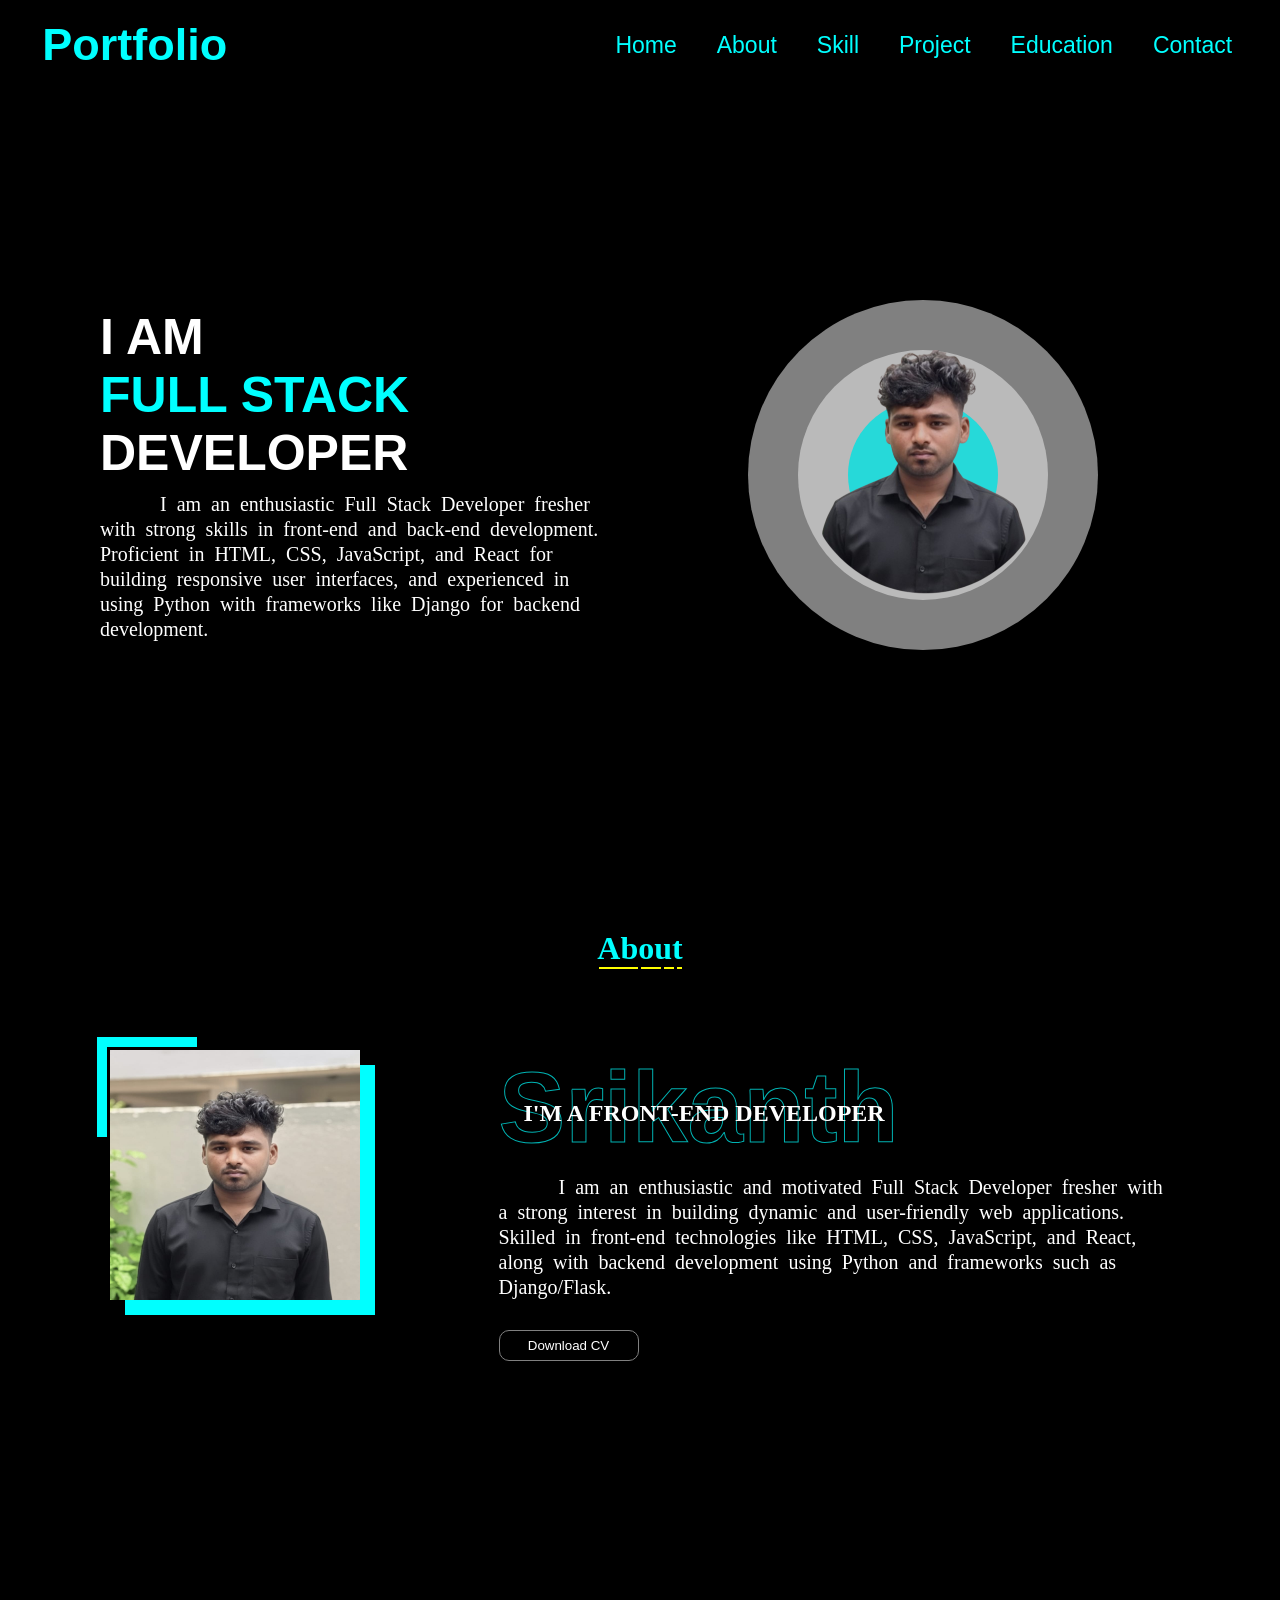
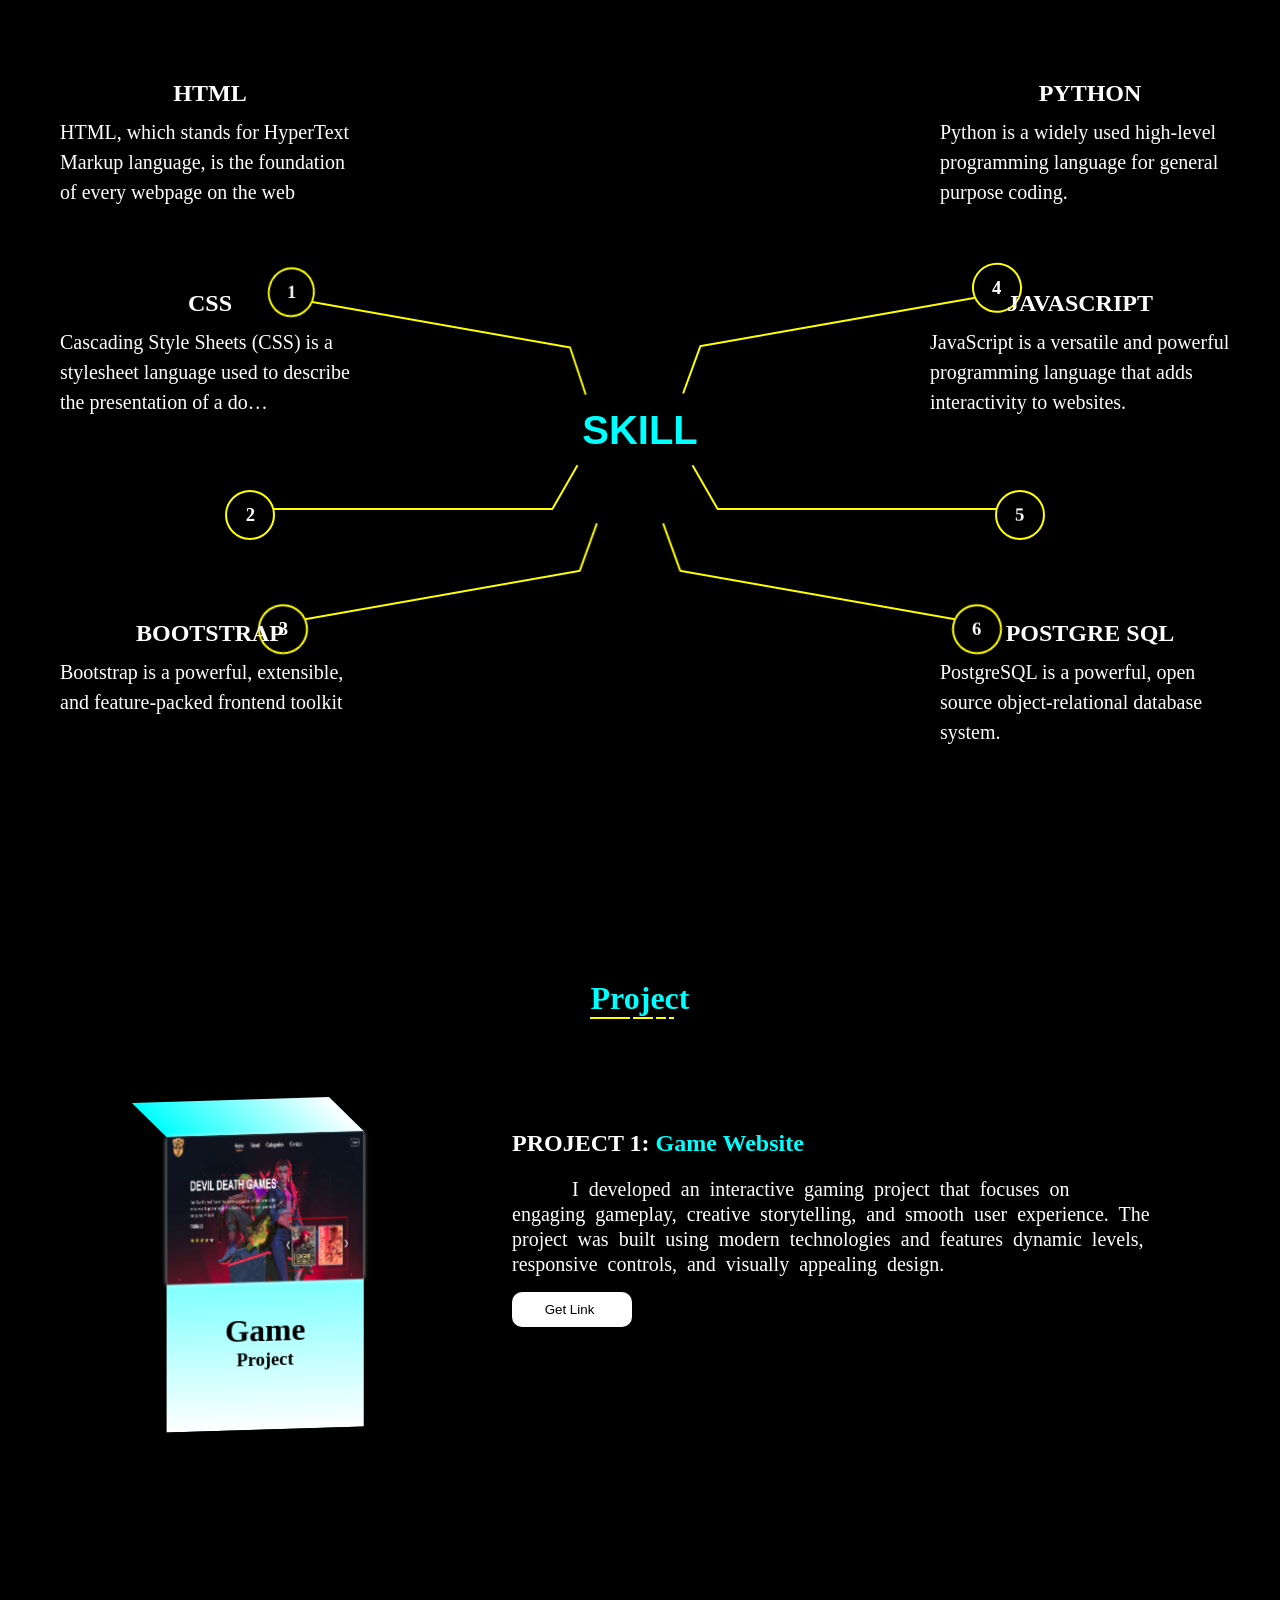
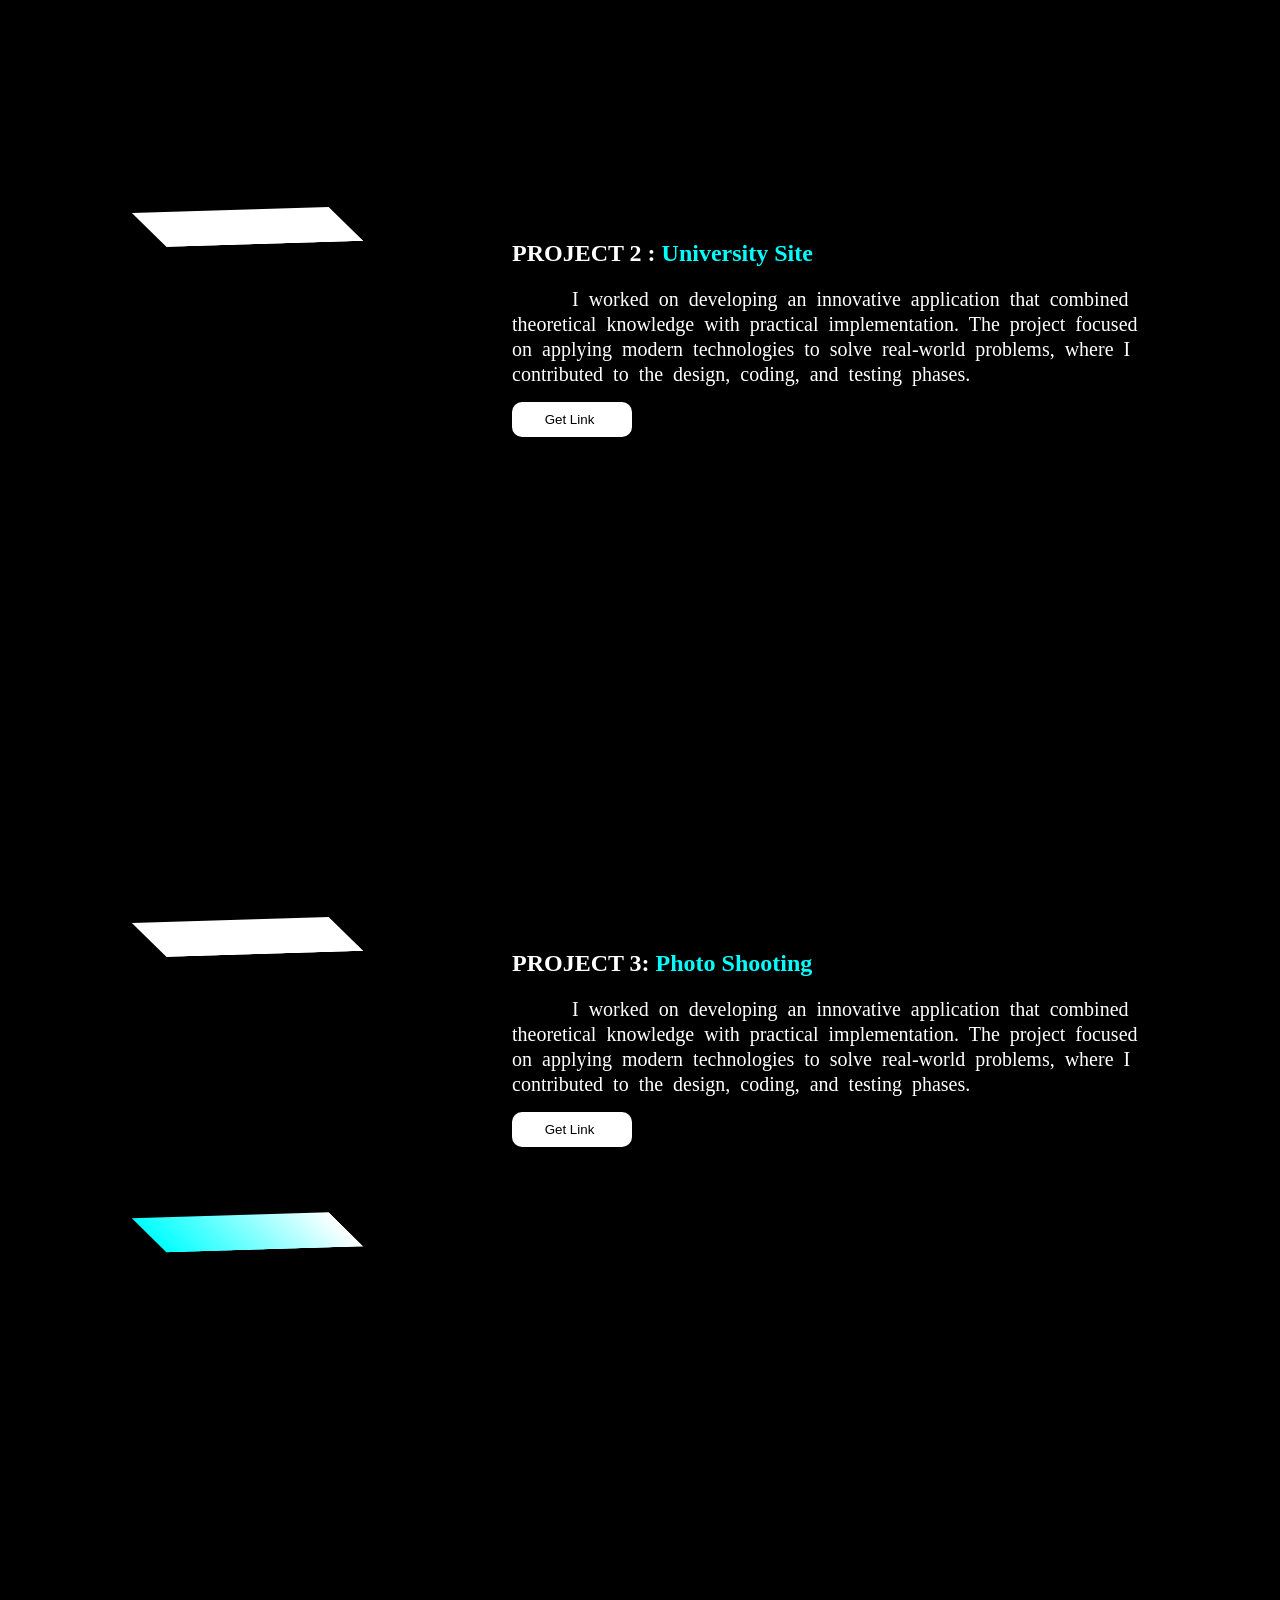
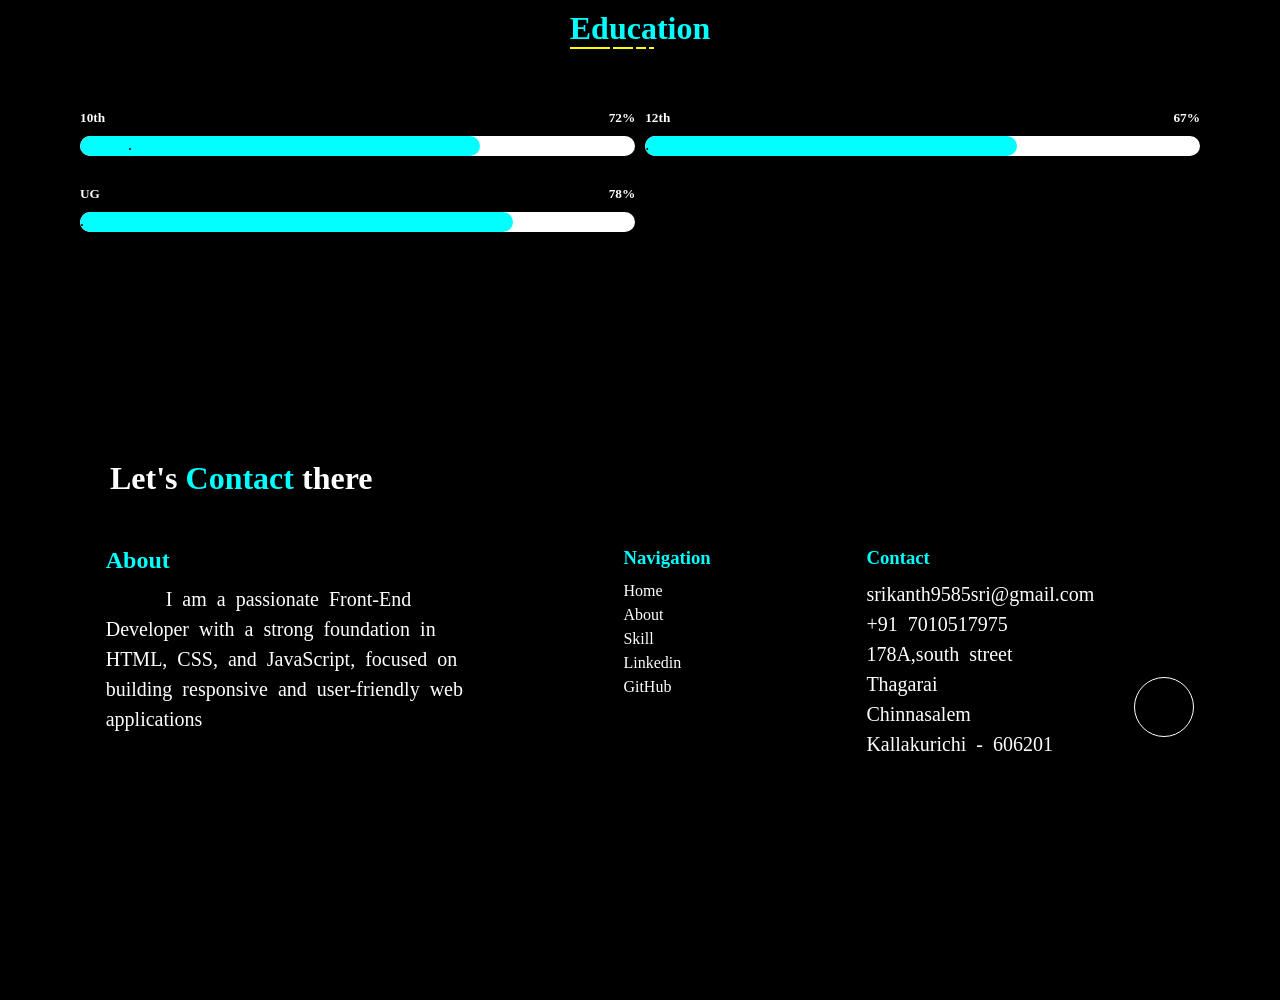
==== commit 38b31dc3: "Merge branch 'main' of https://github.com/Srikanth151102/portfolio" ====
--- a/index.html
+++ b/index.html
@@ -307,7 +307,7 @@
                         <div class="cube">
                              <div class="face front">
                                 <div class="face-1">
-                                    <img src="httpsrses/uploads/thumbnails/course_thumbnails/optimized/course_thumbnail_default_361687457400.jpg">
+                                    <img src="./Screenshot 2025-10-11 002702.png">
                                 </div>
                                 <div>
                                    <h1>Foodie Resto</h1>
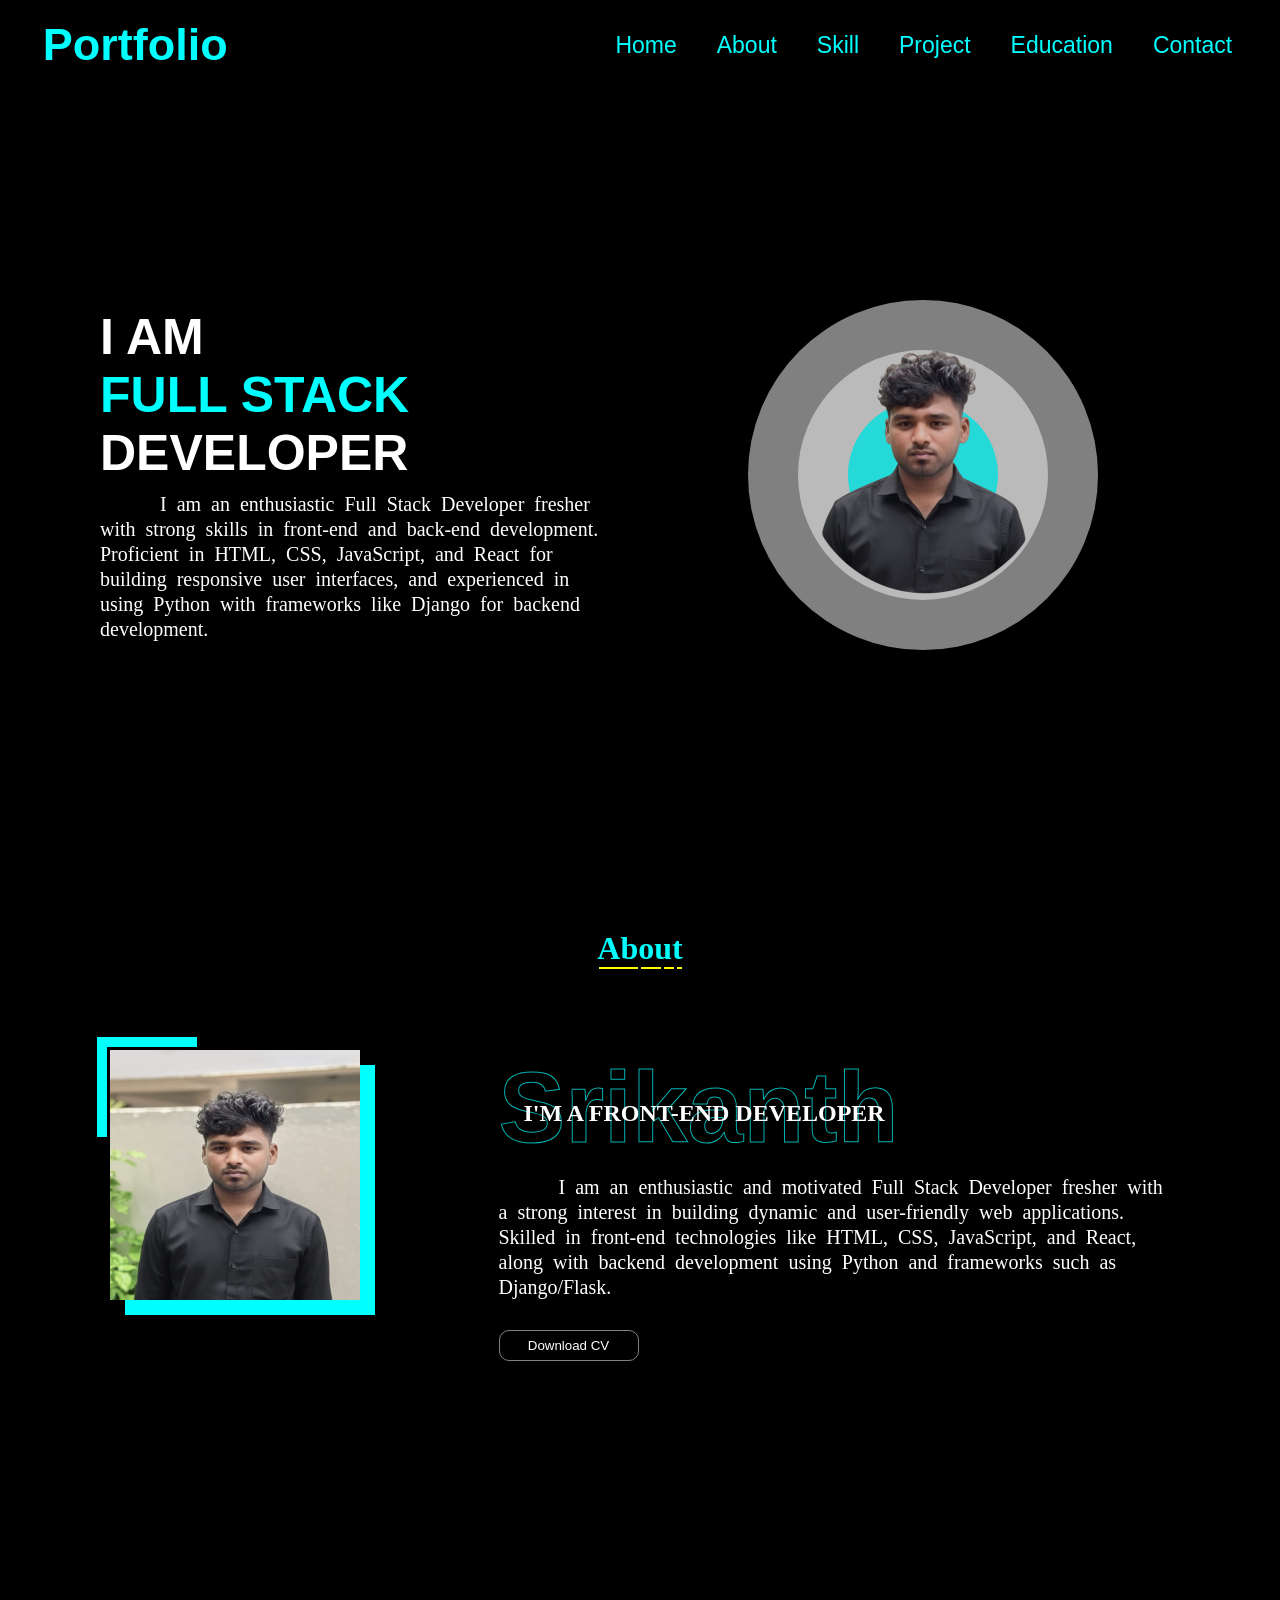
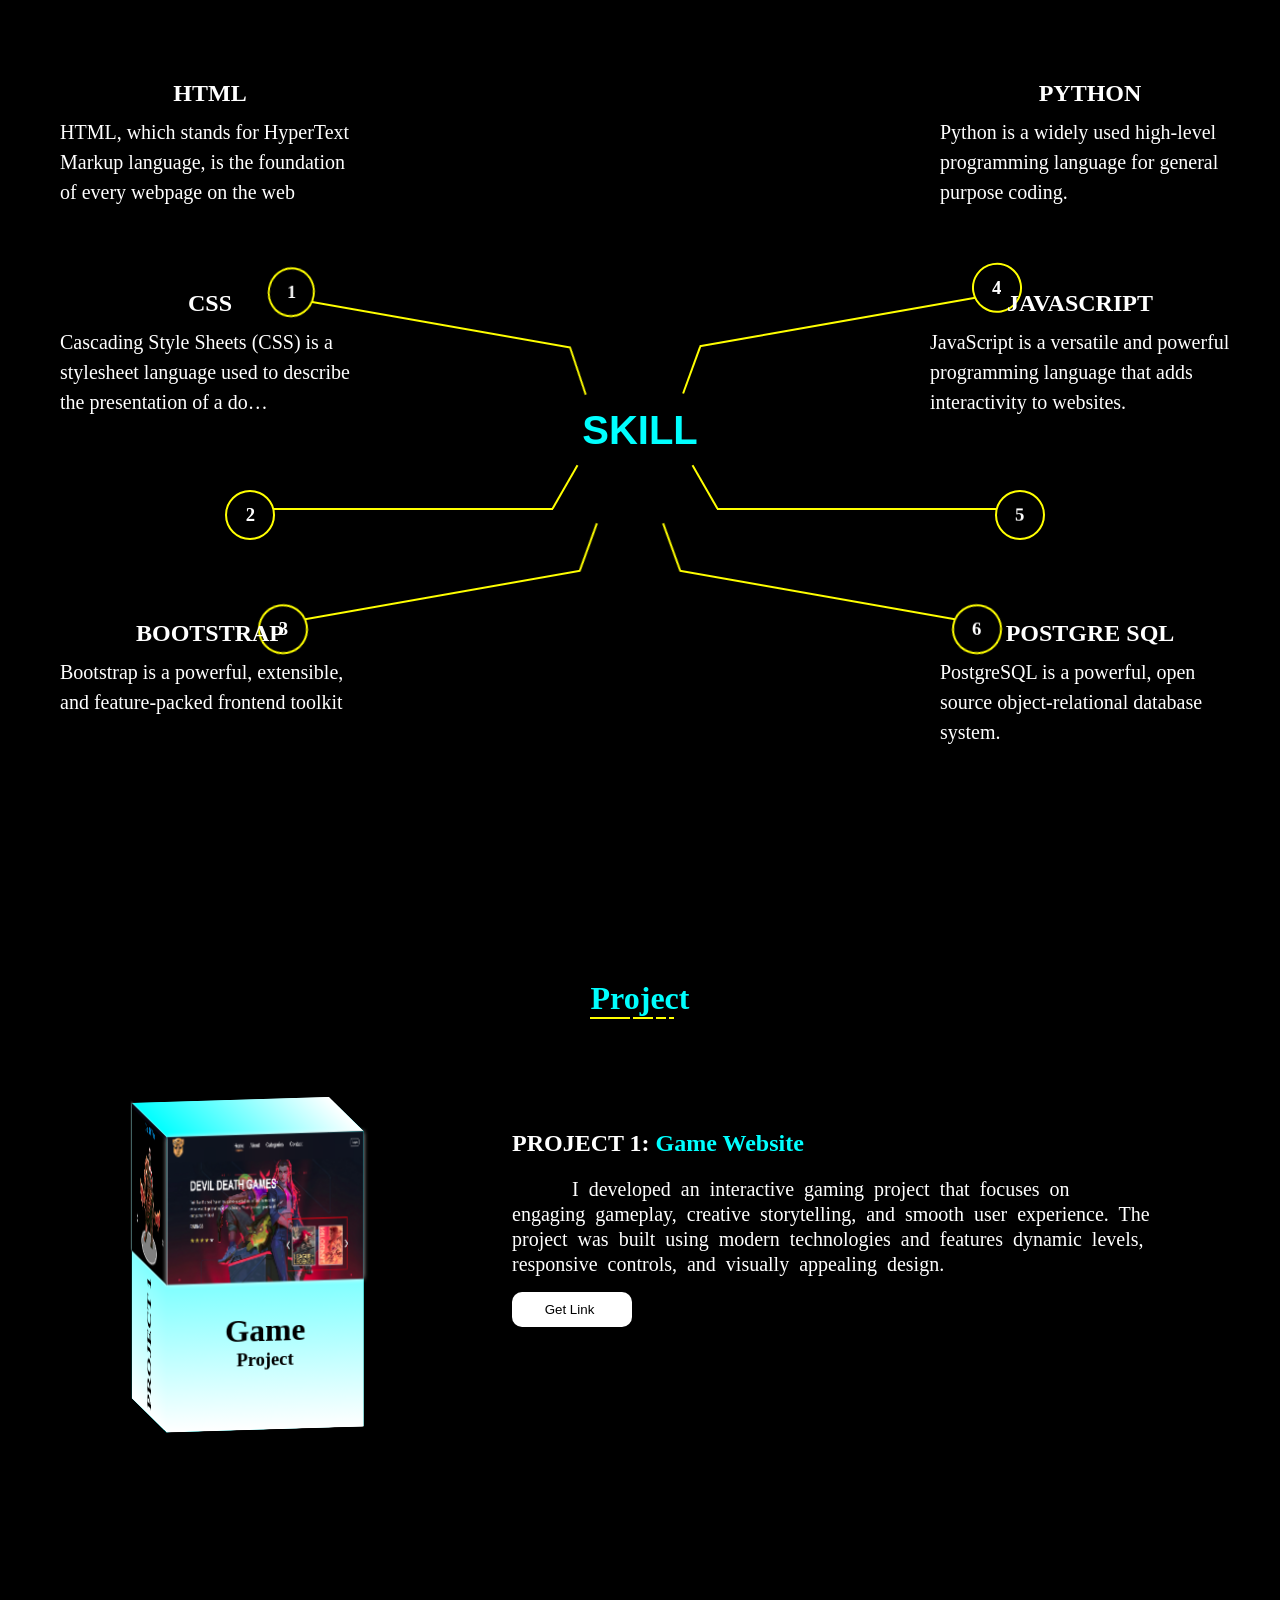
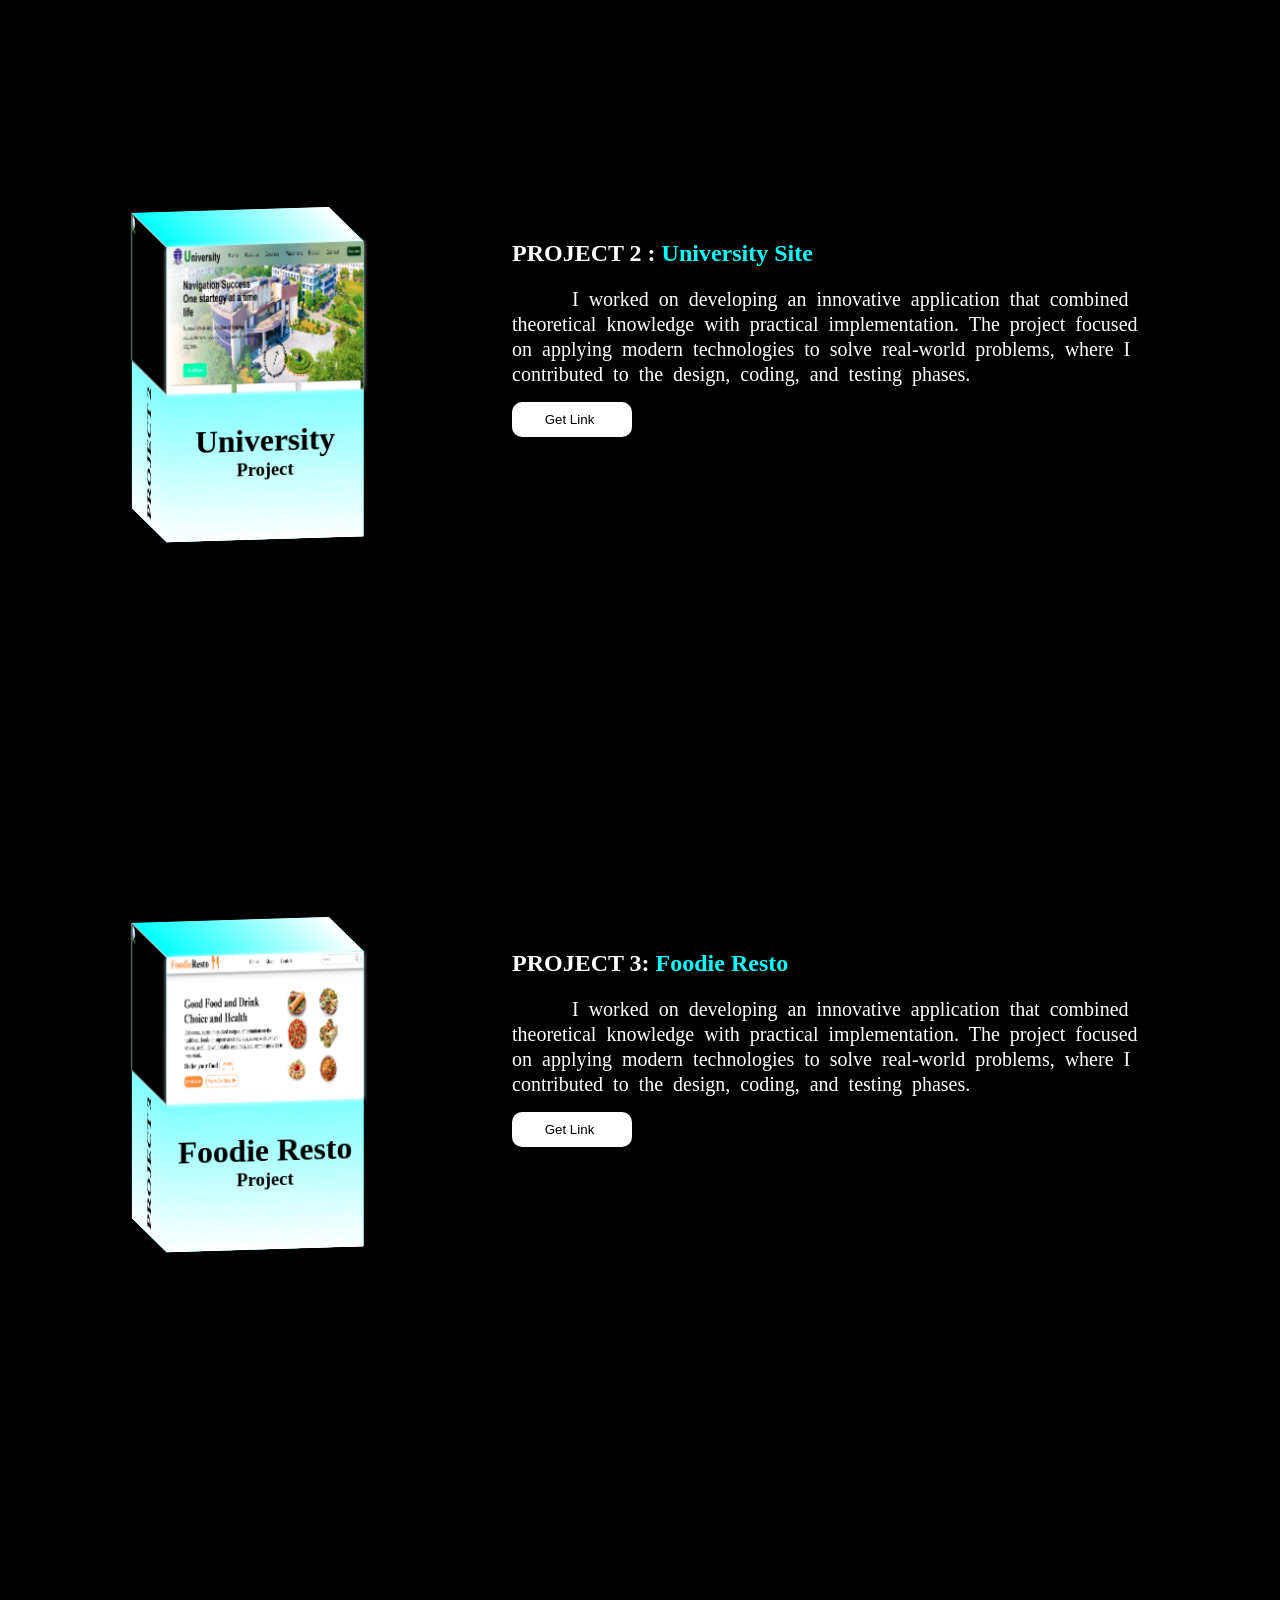
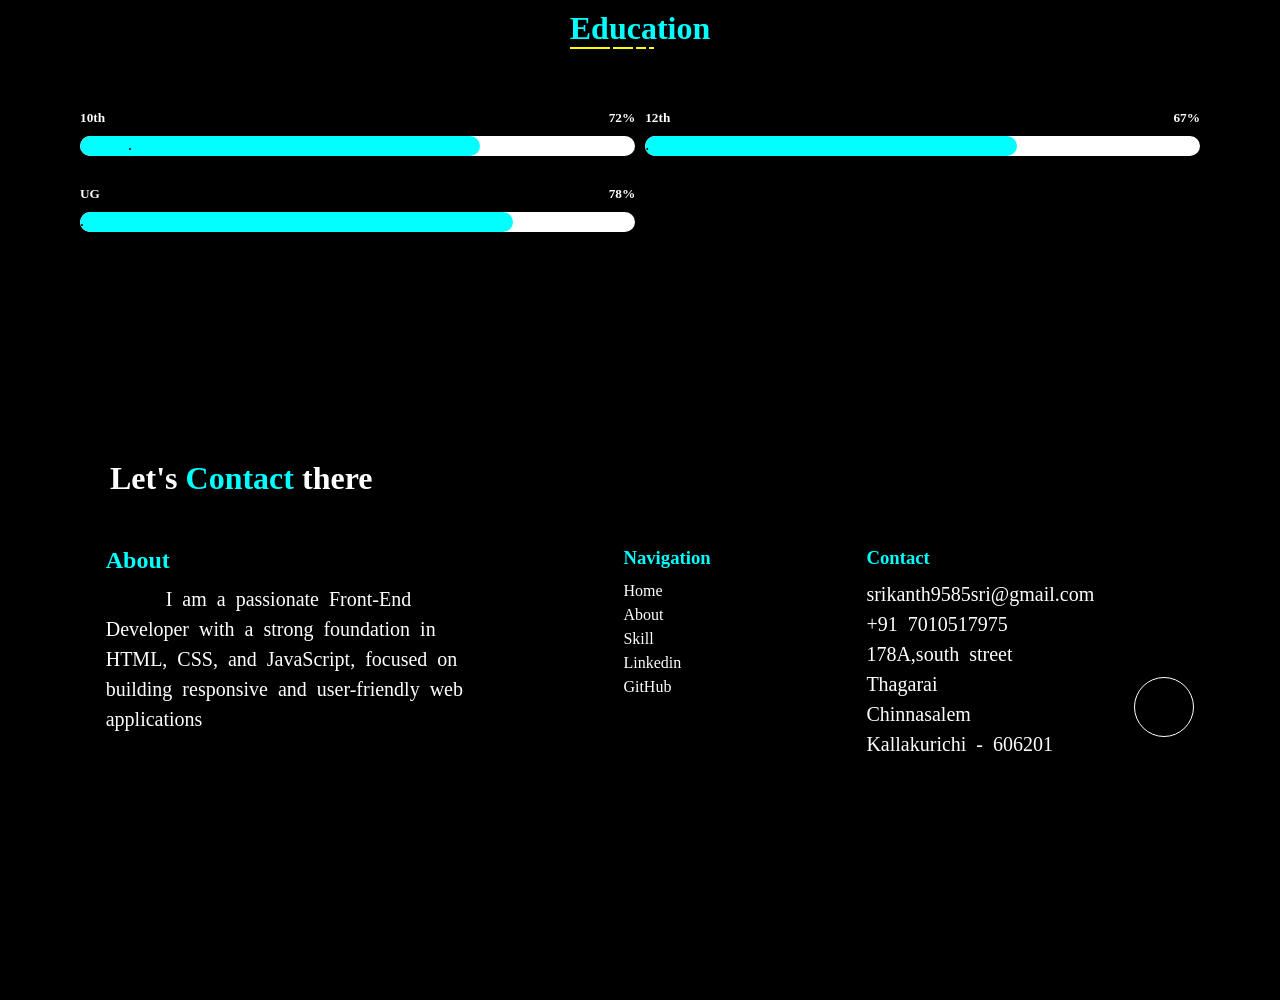
==== commit 00fbf2c2: "changed" ====
--- a/index.html
+++ b/index.html
@@ -303,7 +303,7 @@
                     </div>
             </div>
             <div class="my-project-1">
-                    <div class="cube-pro-1">
+                    <div class="cube-pro-1"> 
                         <div class="cube">
                              <div class="face front">
                                 <div class="face-1">
@@ -328,7 +328,7 @@
     
                     </div>
                     <div class="pro-cont-1">
-                        <h2>PROJECT 3: <span>Photo Shooting</span></h2>
+                        <h2>PROJECT 3: <span>Foodie Resto</span></h2>
                         <p>I worked on developing an innovative application that combined theoretical knowledge with practical implementation. The project focused on applying modern technologies to solve real-world problems, where I contributed to the design, coding, and testing phases.</p>
                         <button> Get Link <i class="fa-solid fa-link link1"></i></button>
                     </div>
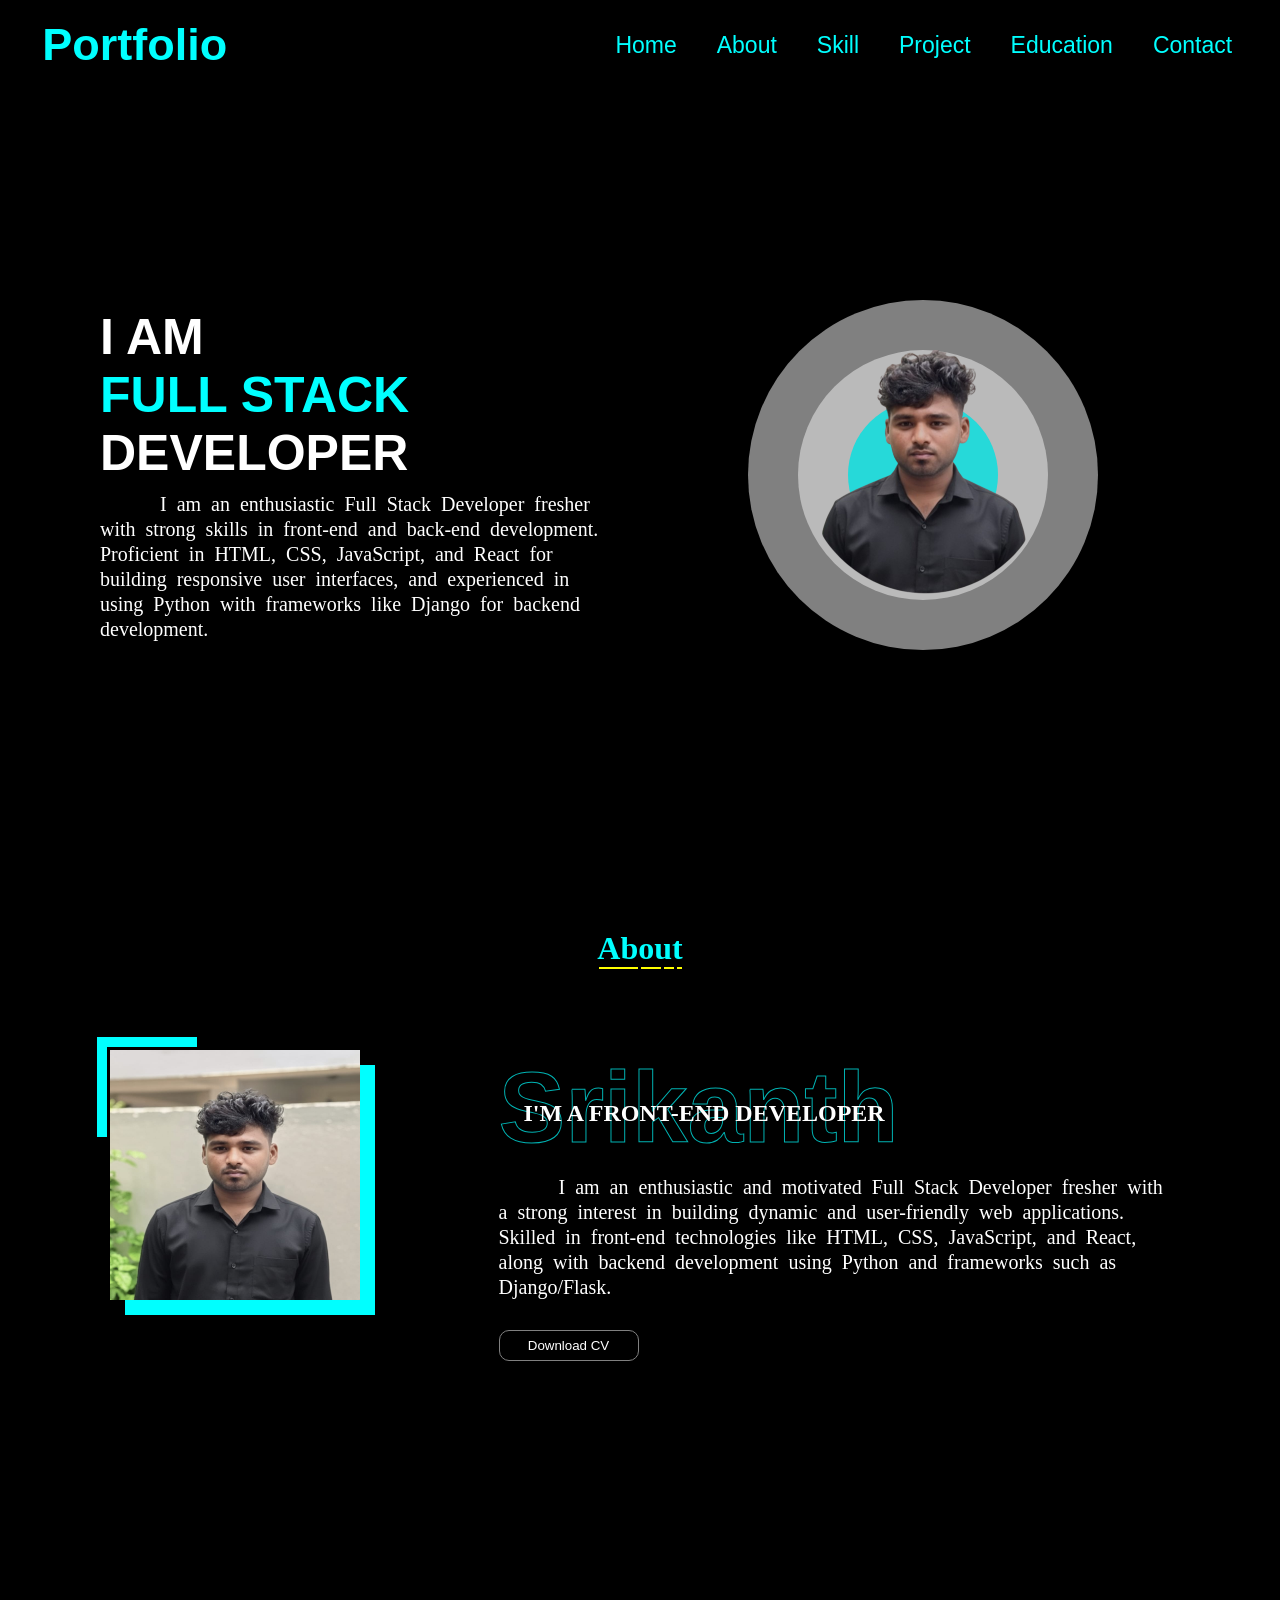
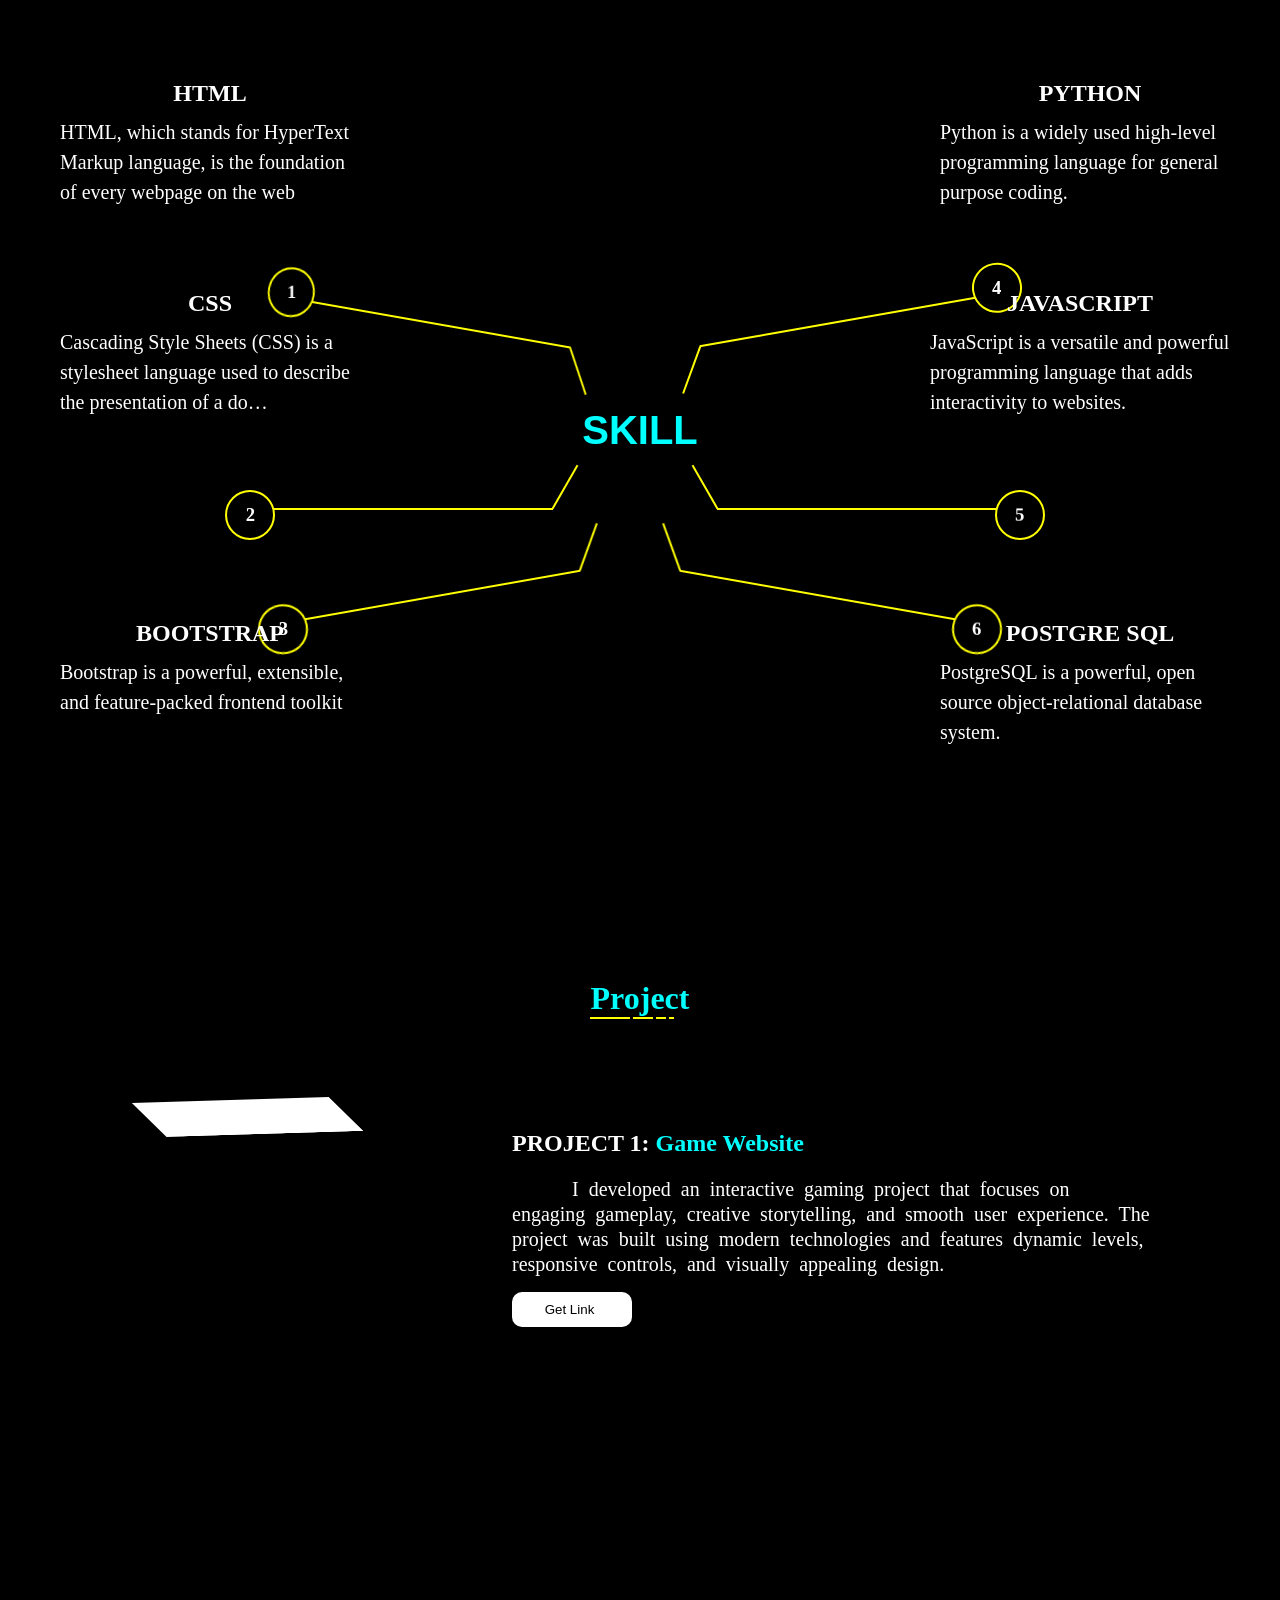
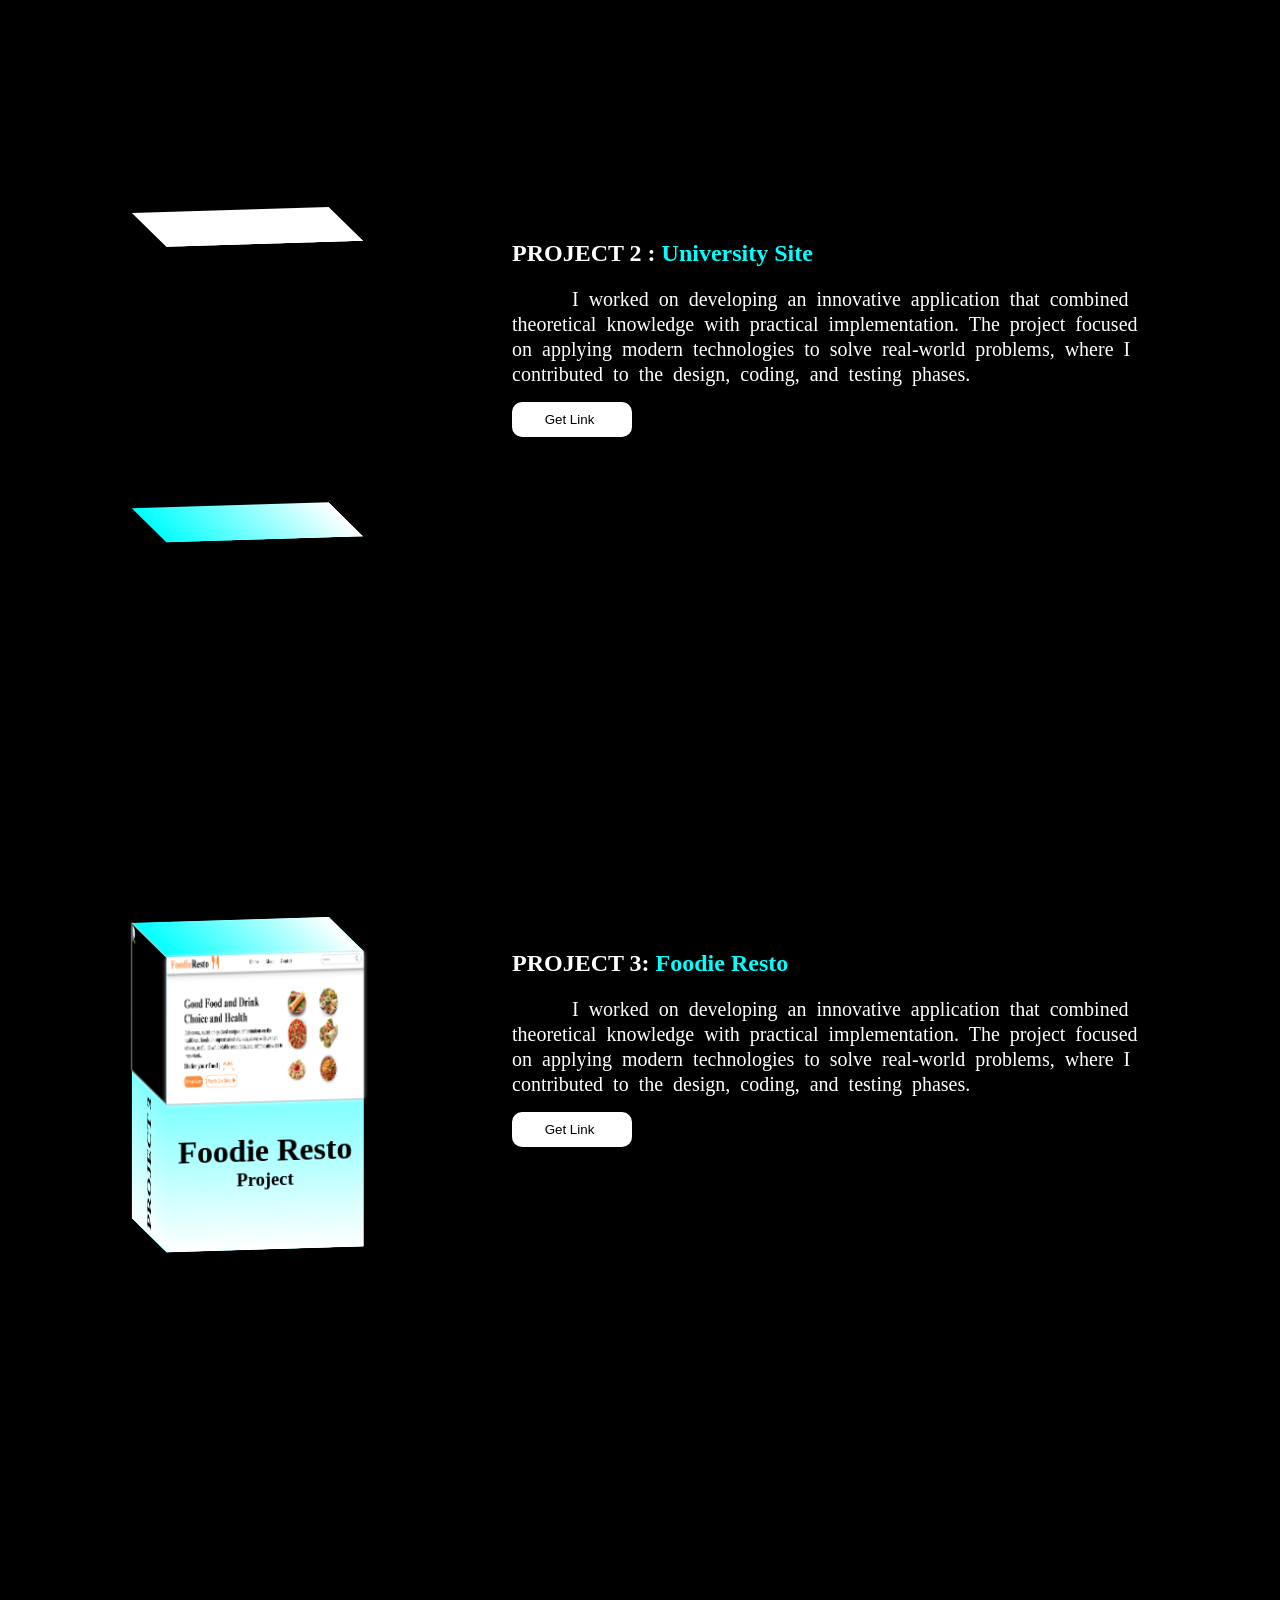
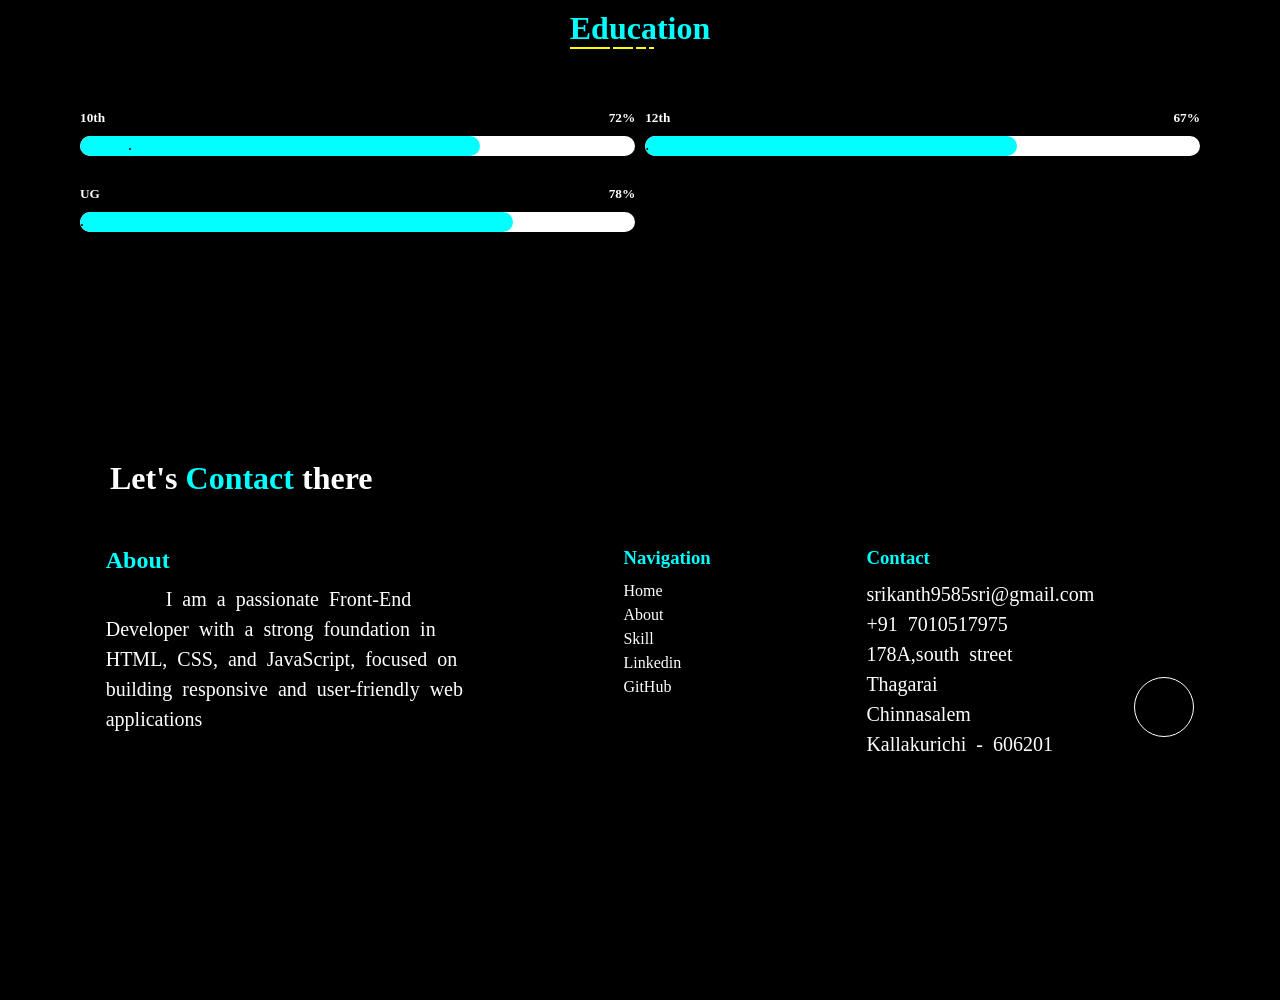
==== commit 146b7bd5: "photo add" ====
--- a/index.html
+++ b/index.html
@@ -287,7 +287,7 @@
                              <div class="face right"></div>
                             <div class="face left">
                                 <div class="left-1">
-                                    <img src="">
+                                    <img src="./Screenshot 2025-10-15 055428.png">
                                 </div>
                                 <h2>PROJECT 2</h2>    
                             </div>
--- a/Portfolio.css
+++ b/Portfolio.css
@@ -1741,7 +1741,7 @@
         top: 92px;
         width: 150px;
         padding: 20px;
-        min-height: 50vh;
+        min-height: 350px;
         border-radius: 5px;
         flex-direction: column;
          justify-content:left;
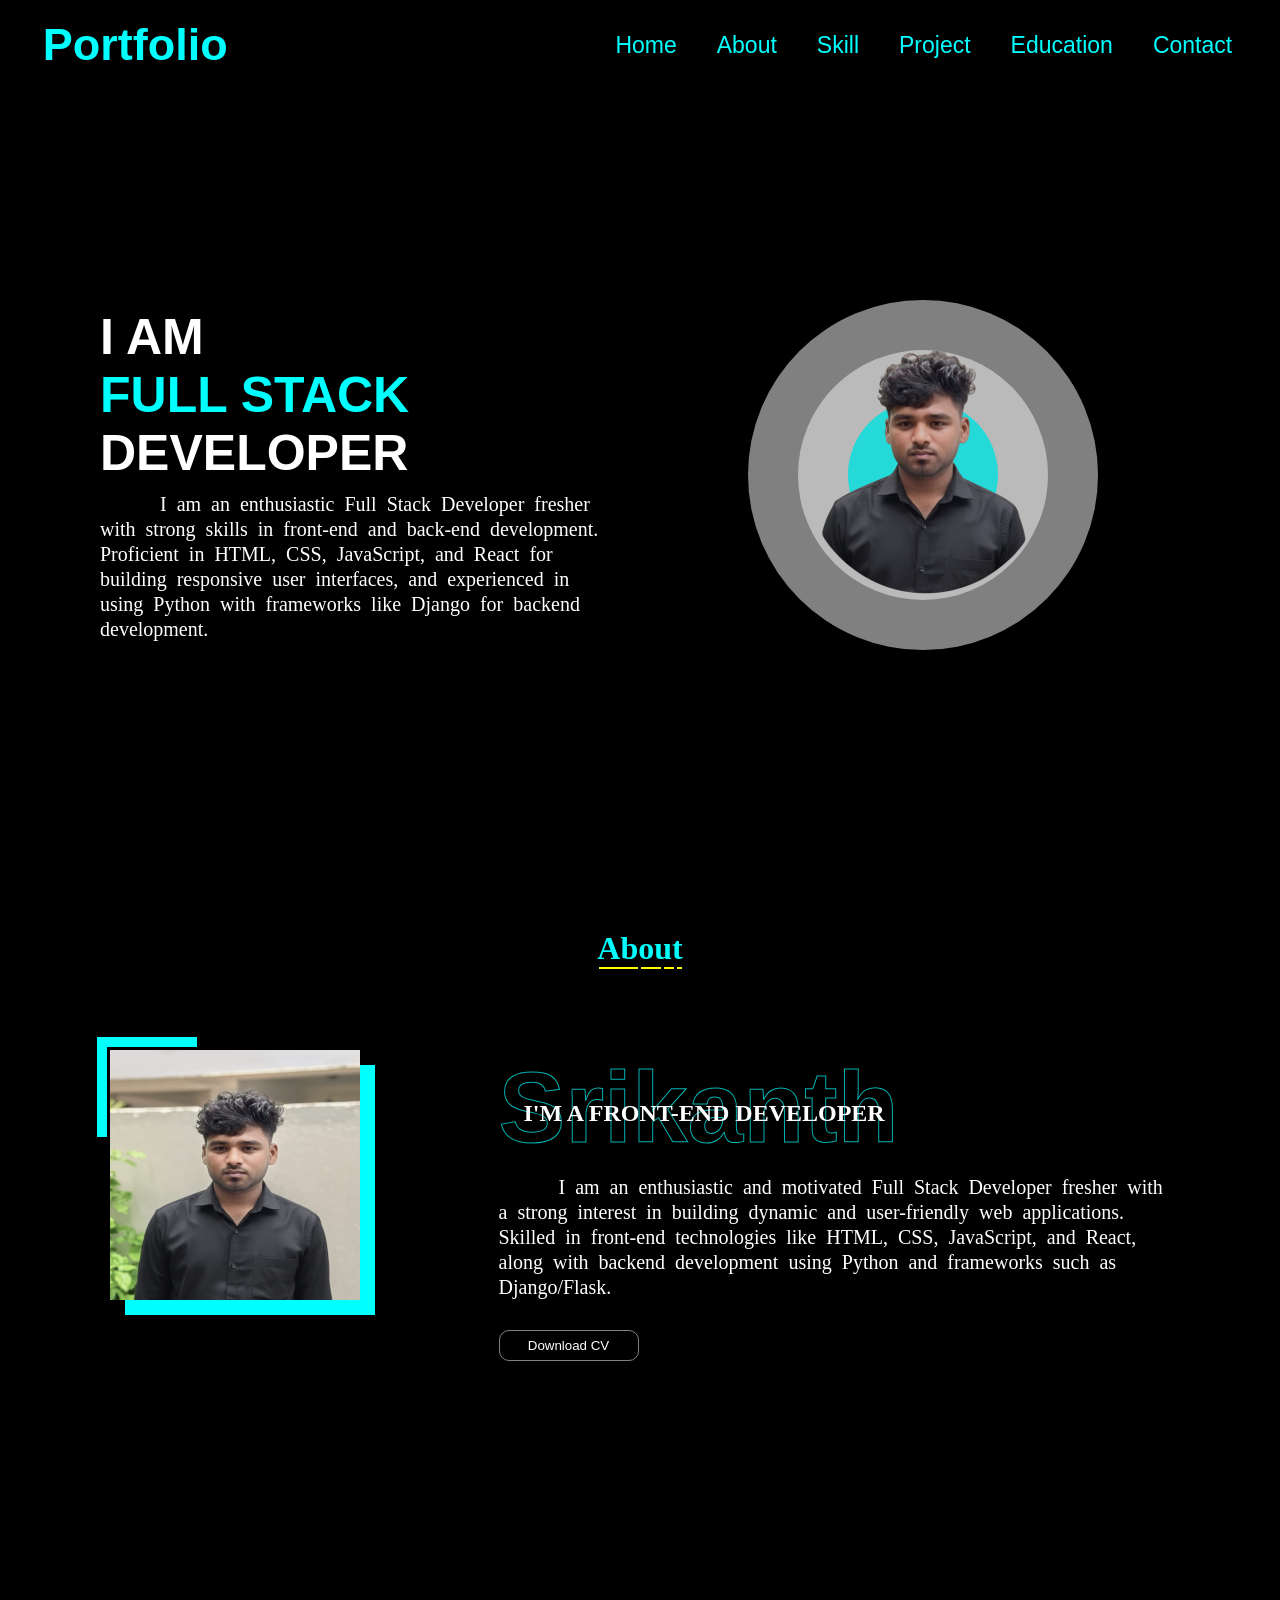
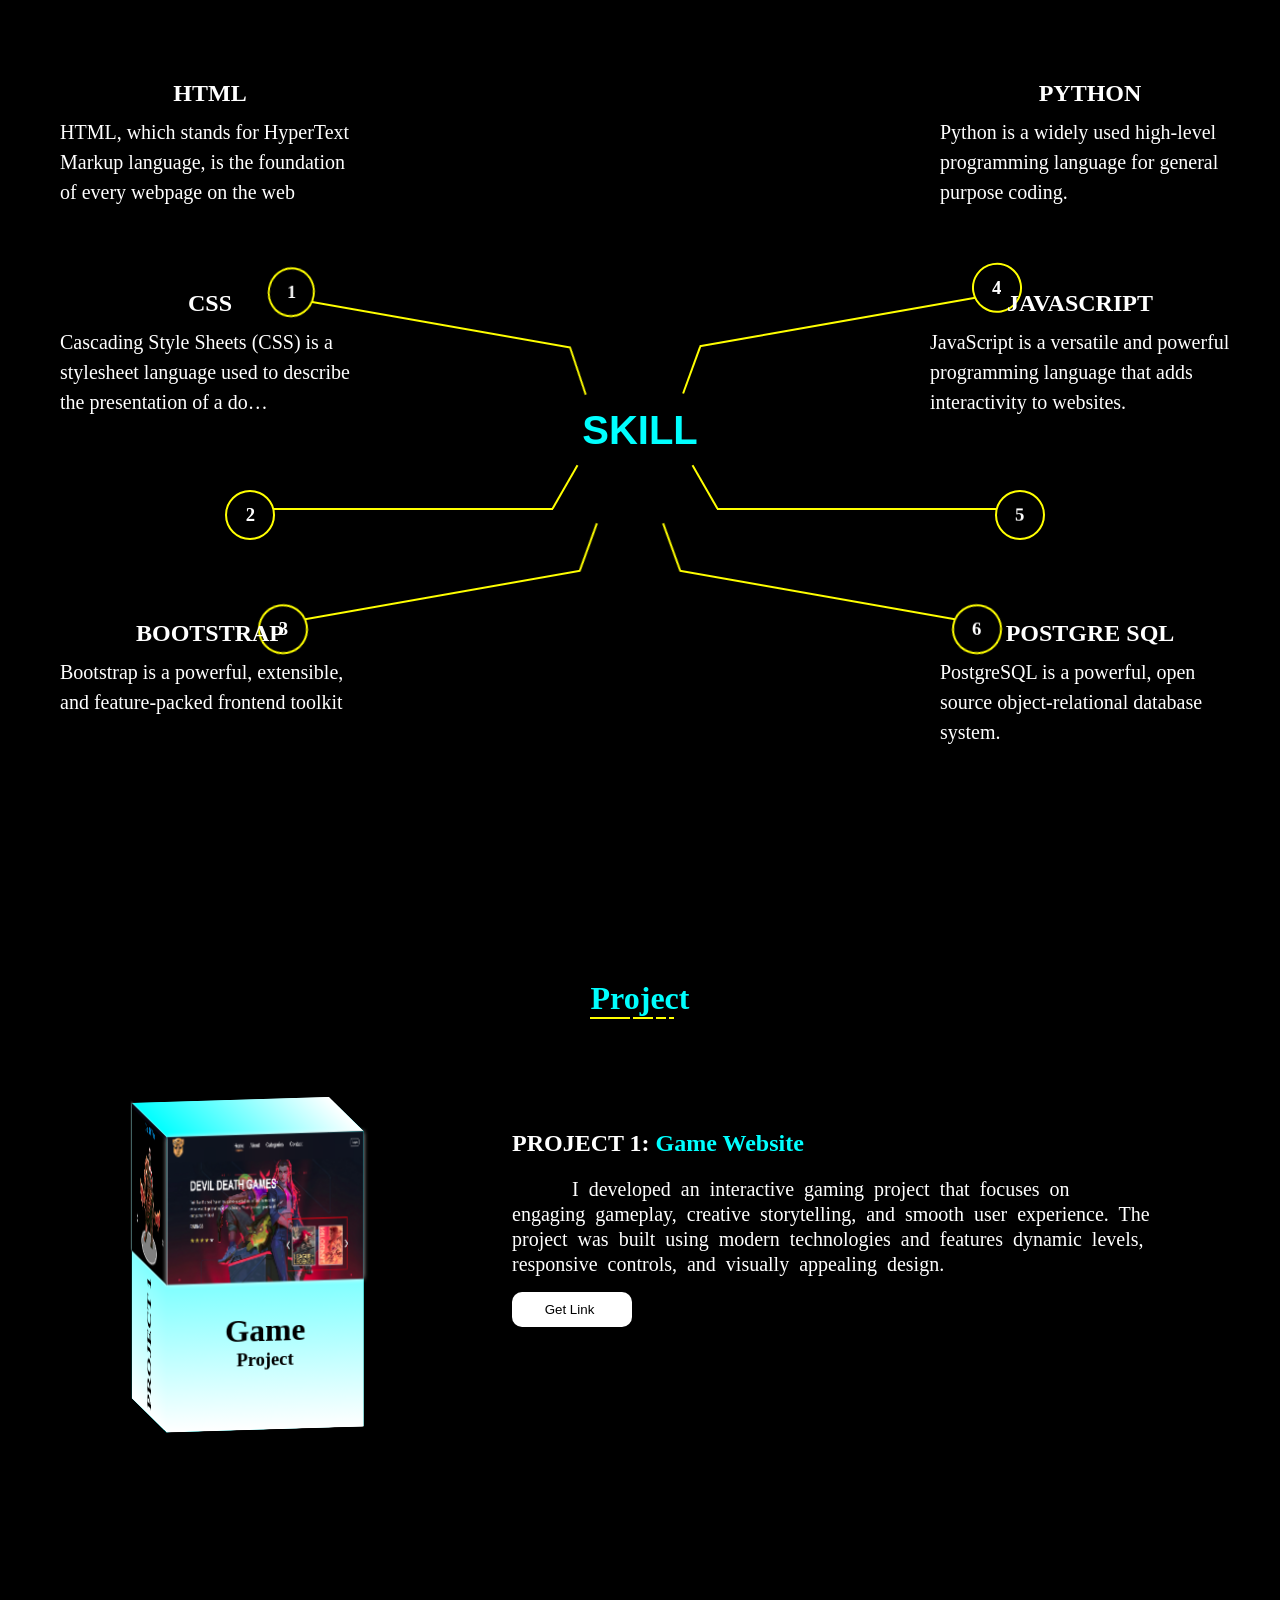
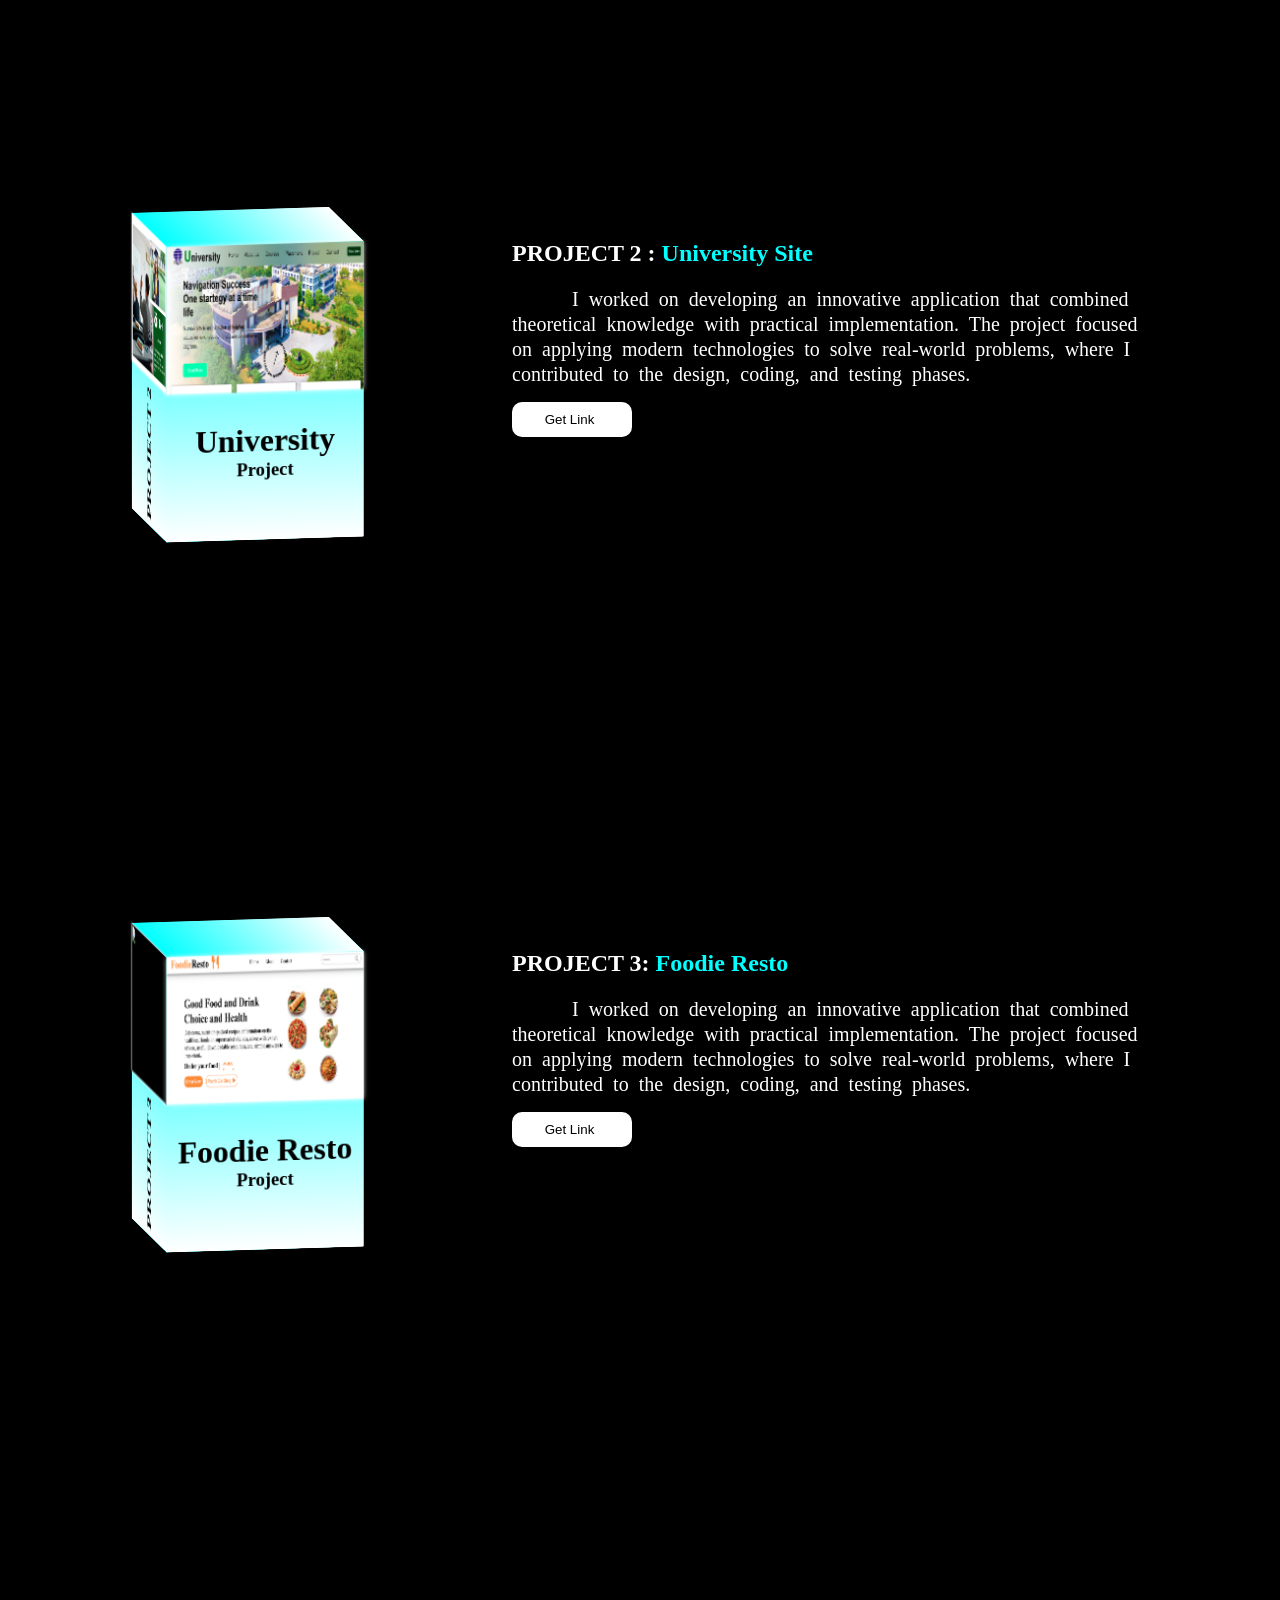
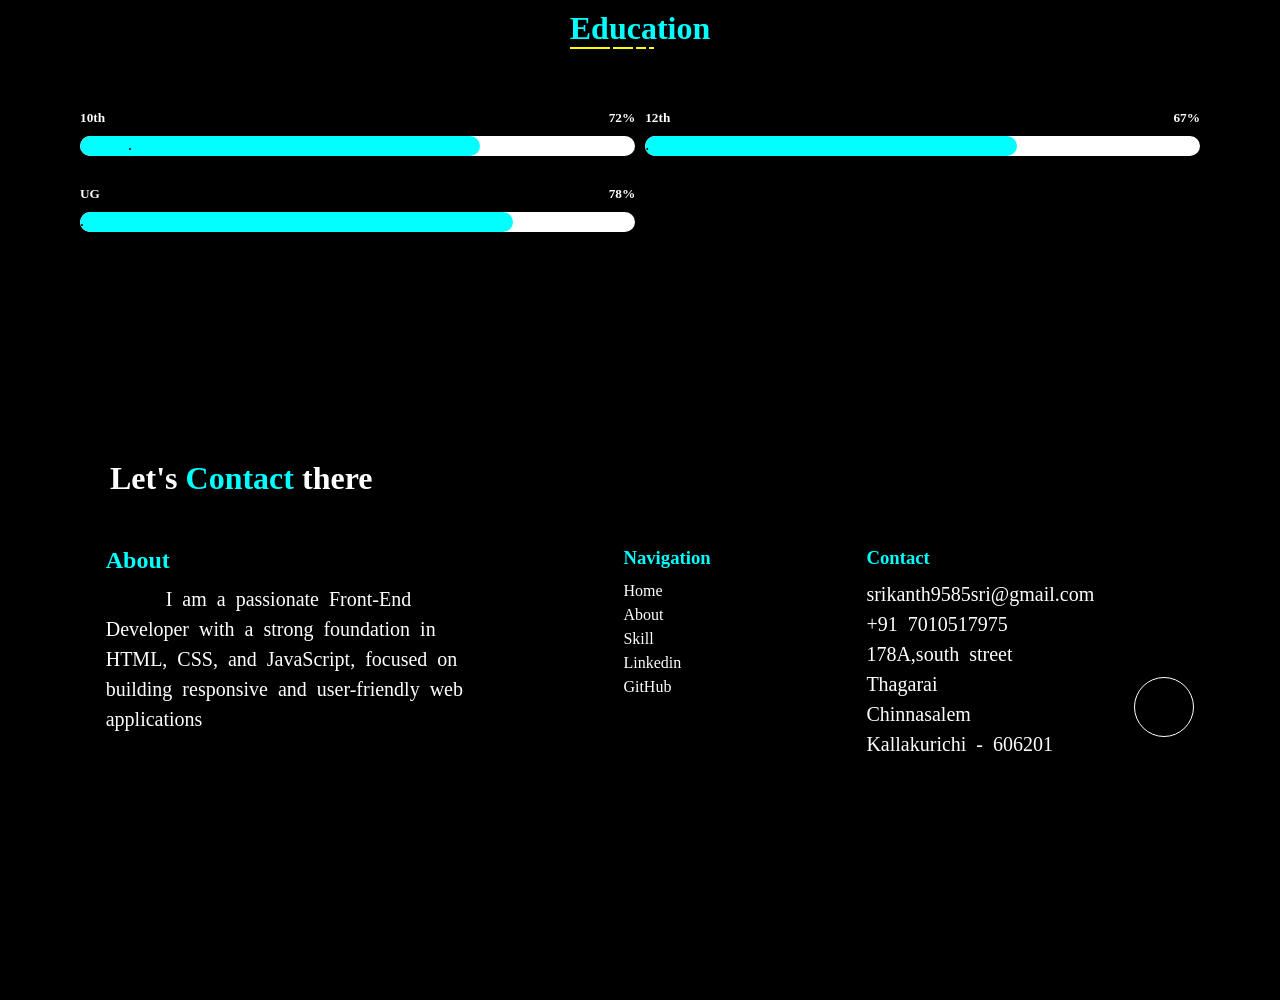
==== commit 27e32970: "dddd" ====
--- a/index.html
+++ b/index.html
@@ -318,7 +318,7 @@
                              <div class="face right"></div>
                             <div class="face left">
                                 <div class="left-1">
-                                    <img src="https://tse1.mm.bing.net/th/id/OIP.FRP3tiXxuG8oW-IWGEvLvAHaHa?w=900&h=900&rs=1&pid=ImgDetMain&o=7&rm=3">
+                                    <img src="https://tse2.mm.bing.net/th/id/OIP.IgF72GG7bBRW35XBEaHB4gHaFj?cb=12&rs=1&pid=ImgDetMain&o=7&rm=3">
                                 </div>
                                 <h2>PROJECT 3</h2>    
                             </div>
--- a/Portfolio.css
+++ b/Portfolio.css
@@ -1736,7 +1736,7 @@
 {
     nav .subNav{
         position: fixed;
-        background-color: rgba(255, 255, 255, 0.5);
+        background-color: rgba(255, 255, 255, 0.9);
         right: -50%;
         top: 92px;
         width: 150px;
